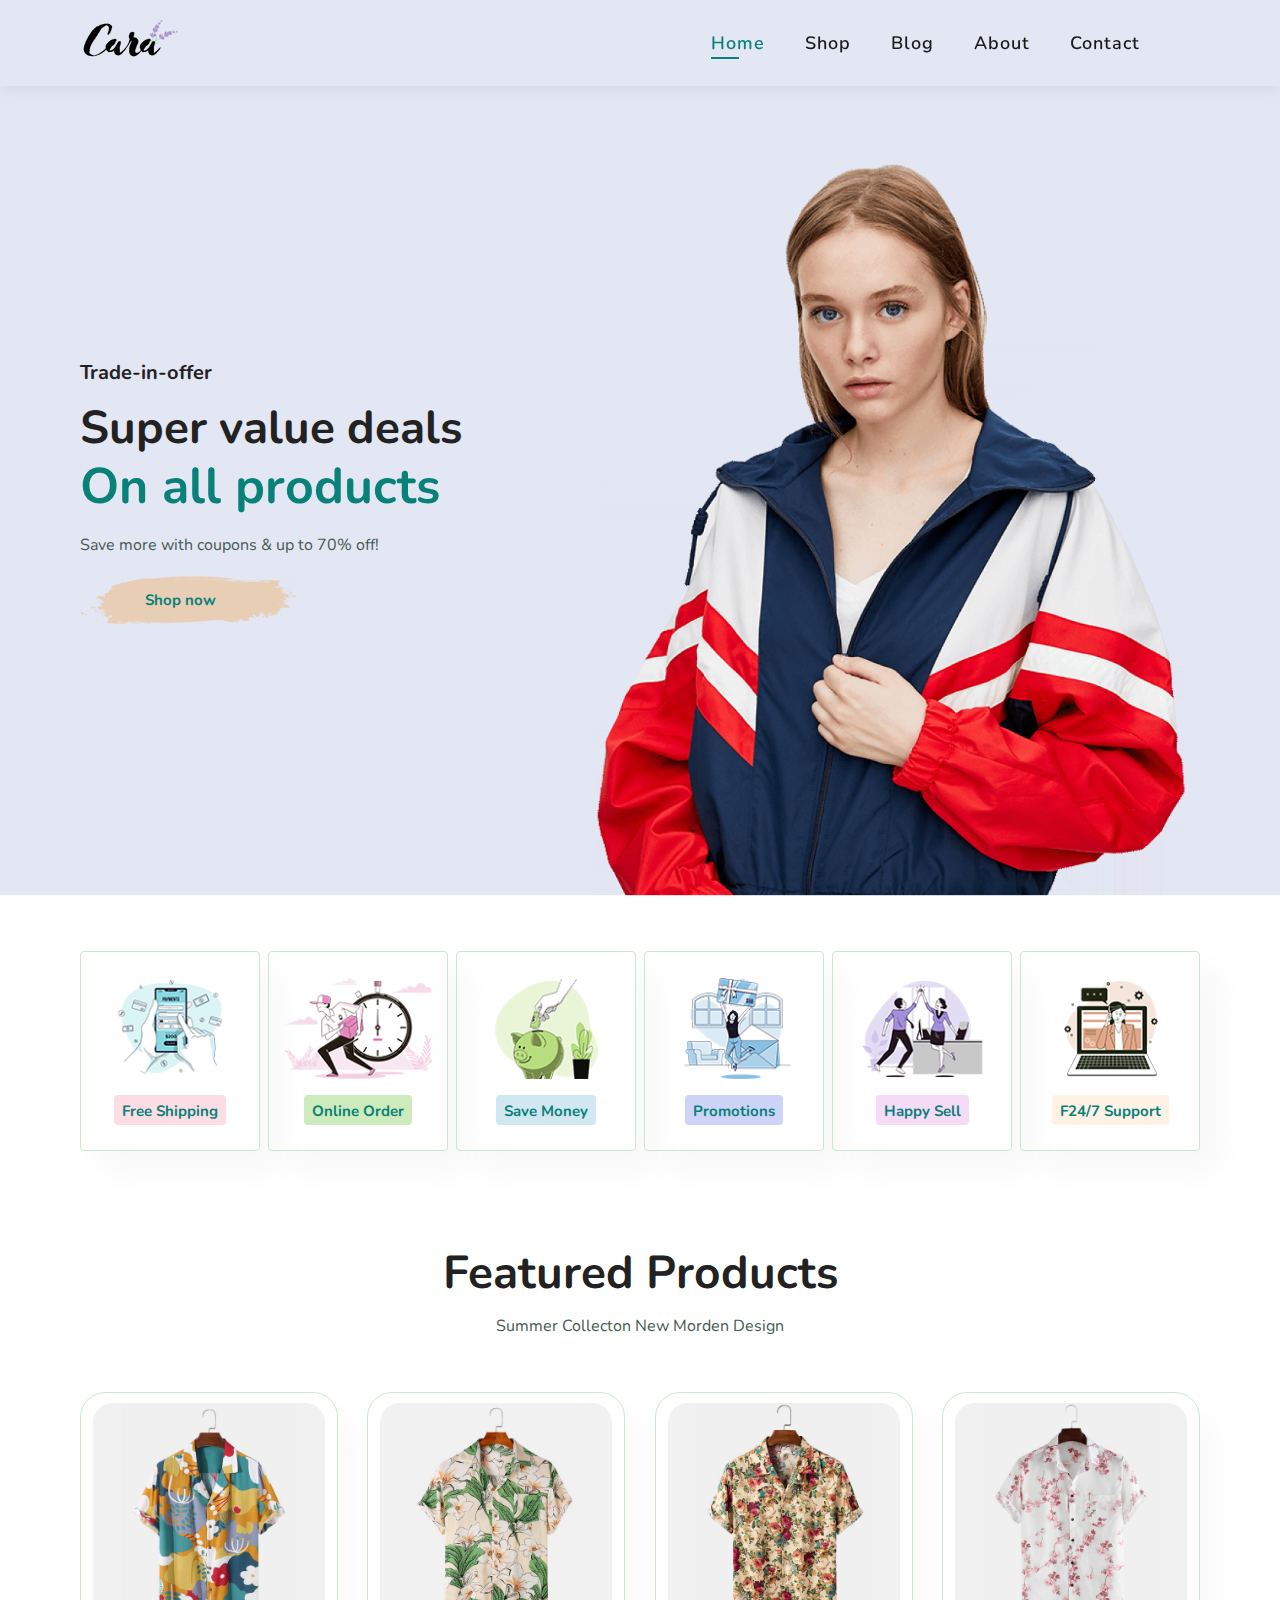
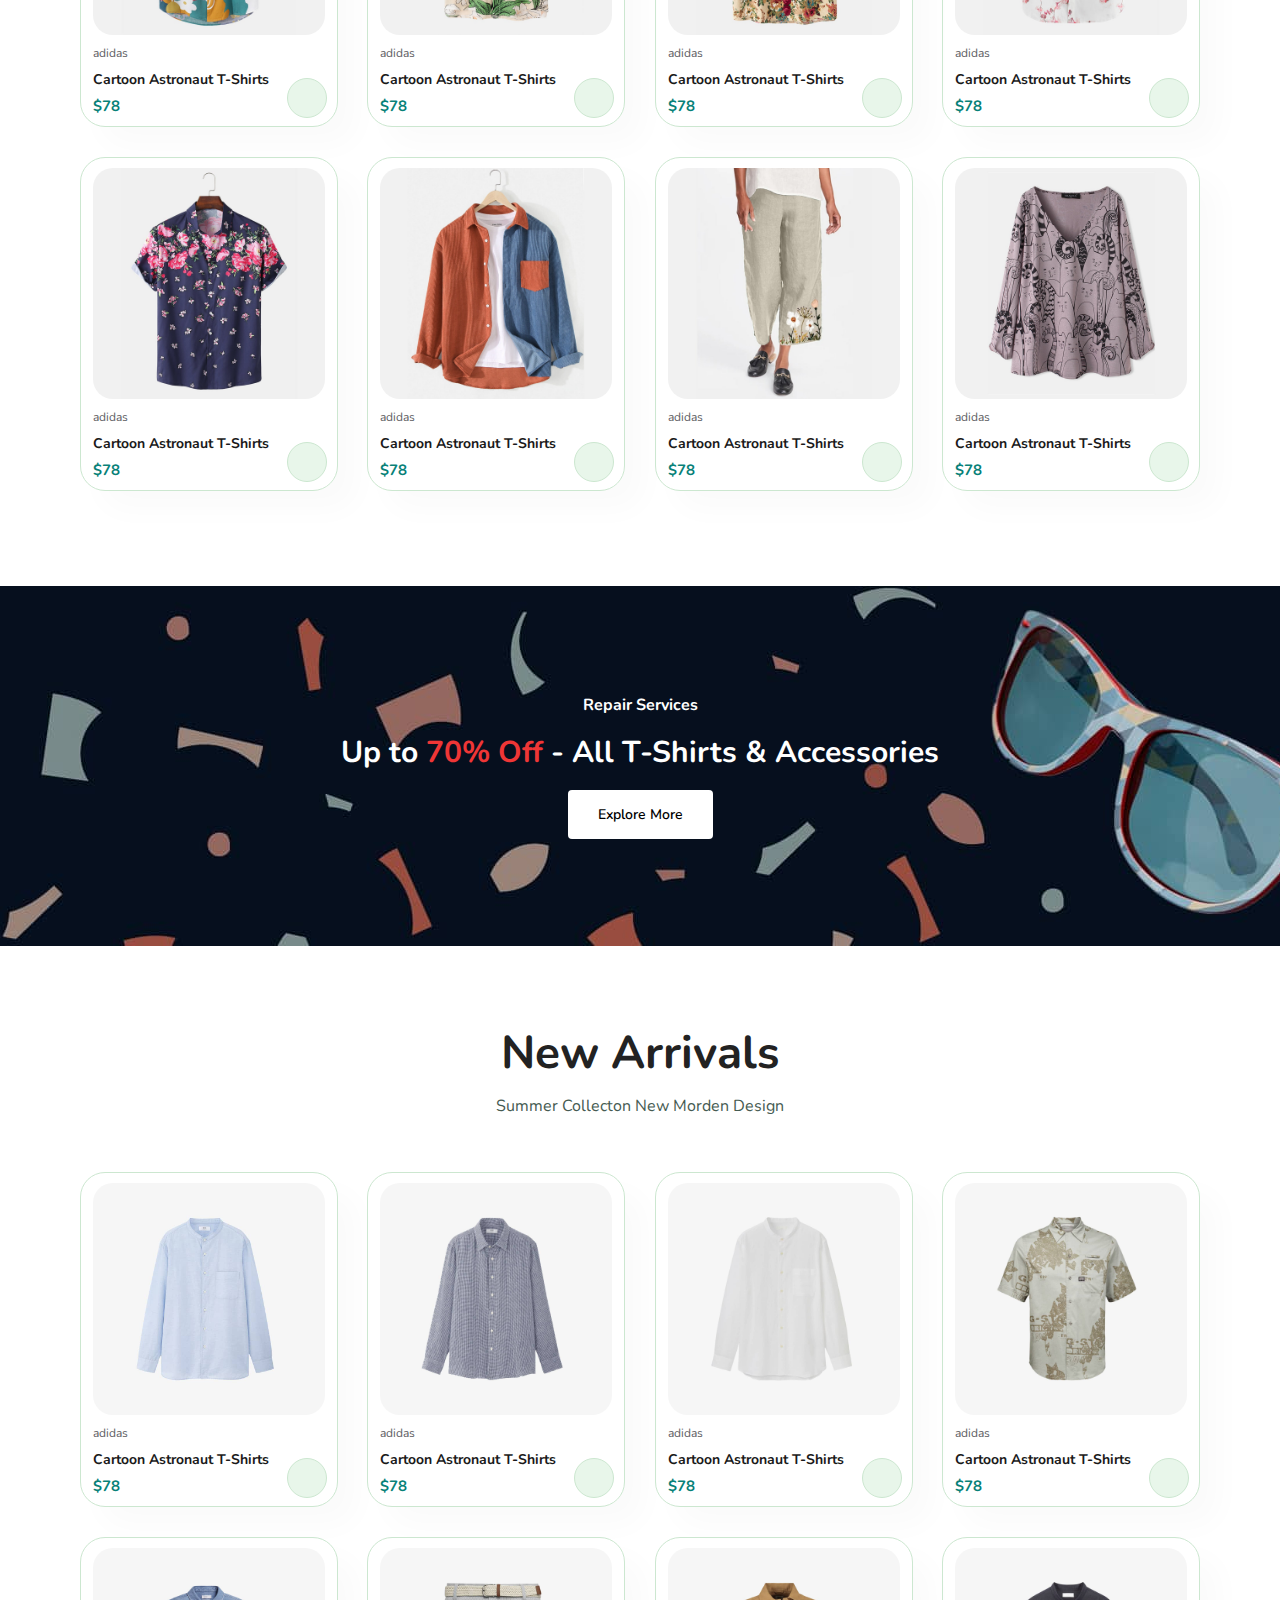
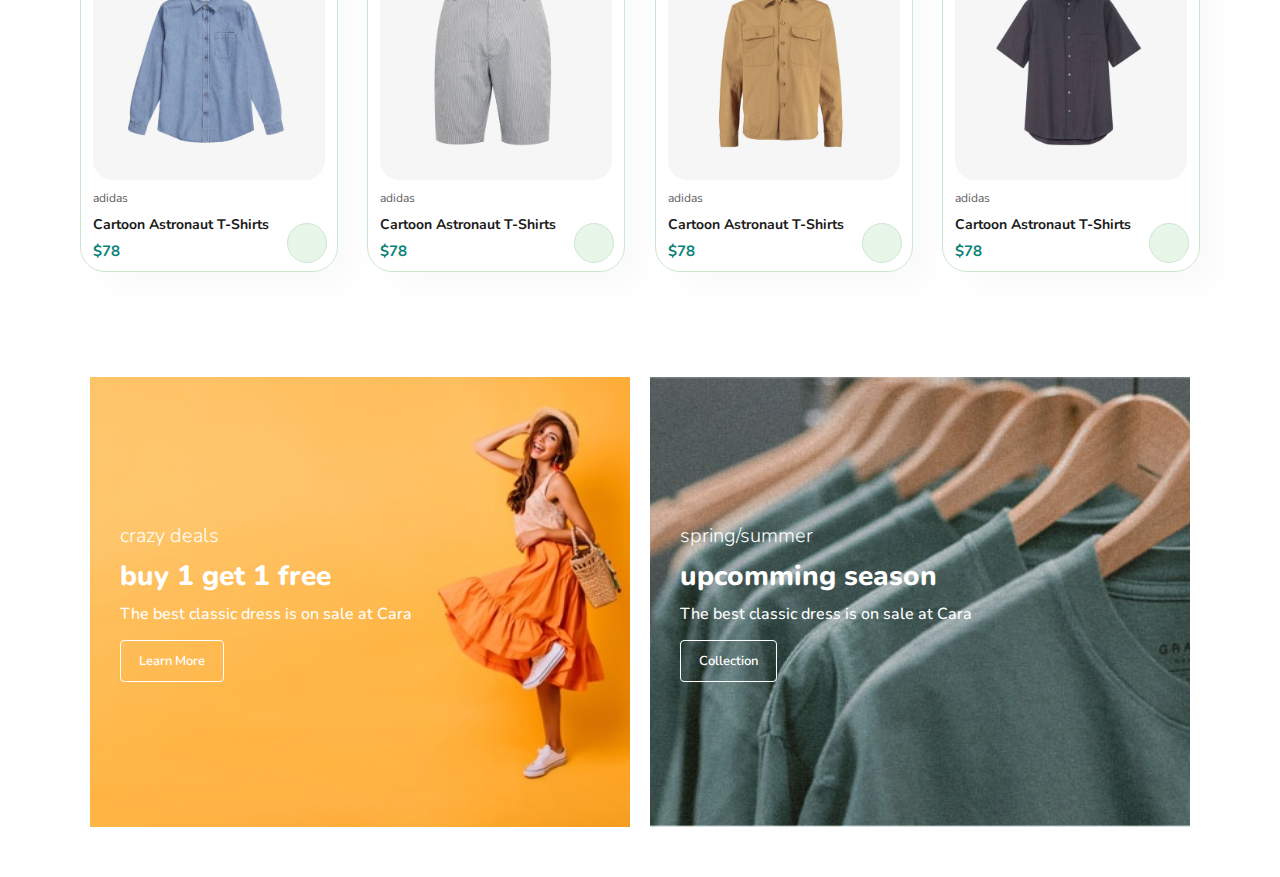
==== index.html @ f4d8f8ab "adding second banner with 2 options" ====
<!DOCTYPE html>
<html lang="en">
  <head>
    <meta charset="UTF-8" />
    <meta name="viewport" content="width=device-width, initial-scale=1.0" />
    <link
      rel="stylesheet"
      href="https://cdnjs.cloudflare.com/ajax/libs/font-awesome/6.4.2/css/all.min.css"
      integrity="sha512-z3gLpd7yknf1YoNbCzqRKc4qyor8gaKU1qmn+CShxbuBusANI9QpRohGBreCFkKxLhei6S9CQXFEbbKuqLg0DA=="
      crossorigin="anonymous"
      referrerpolicy="no-referrer" />
    <link rel="stylesheet" href="style.css" />
    <title>E-Commerce</title>
  </head>
  <body>
    <section id="header">
      <a href="#"><img src="img/logo.png" class="logo" alt="" /></a>

      <div>
        <ul id="navbar">
          <li><a class="active" href="index.html">Home</a></li>
          <li><a href="shop.html">Shop</a></li>
          <li><a href="blog.html">Blog</a></li>
          <li><a href="about.html">About</a></li>
          <li><a href="contact.html">Contact</a></li>
          <li>
            <a href="cart.html"></a><i class="fa-solid fa-basket-shopping"></i>
          </li>
        </ul>
      </div>
    </section>

    <section id="hero">
      <h4>Trade-in-offer</h4>
      <h2>Super value deals</h2>
      <h1>On all products</h1>
      <p>Save more with coupons & up to 70% off!</p>
      <button>Shop now</button>
    </section>

    <section id="feature" class="section-p1">
      <div class="fe-box">
        <img src="img/features/f1.png" alt="" />
        <h6>Free Shipping</h6>
      </div>
      <div class="fe-box">
        <img src="img/features/f2.png" alt="" />
        <h6>Online Order</h6>
      </div>
      <div class="fe-box">
        <img src="img/features/f3.png" alt="" />
        <h6>Save Money</h6>
      </div>
      <div class="fe-box">
        <img src="img/features/f4.png" alt="" />
        <h6>Promotions</h6>
      </div>
      <div class="fe-box">
        <img src="img/features/f5.png" alt="" />
        <h6>Happy Sell</h6>
      </div>
      <div class="fe-box">
        <img src="img/features/f6.png" alt="" />
        <h6>F24/7 Support</h6>
      </div>
    </section>

    <section id="product1" class="section-p1">
      <h2>Featured Products</h2>
      <p>Summer Collecton New Morden Design</p>
      <div class="pro-container">
        <div class="pro">
          <!-- pro stands for products -->
          <img src="img/products/f1.jpg" alt="" />
          <div class="des">
            <span>adidas</span>
            <h5>Cartoon Astronaut T-Shirts</h5>
            <div class="star">
              <i class="fa-solid fa-star"></i>
              <i class="fa-solid fa-star"></i>
              <i class="fa-solid fa-star"></i>
              <i class="fa-solid fa-star"></i>
              <i class="fa-solid fa-star"></i>
            </div>
            <h4>$78</h4>
          </div>
          <a href="#"><i class="fa-solid fa-cart-shopping cart"></i></a>
        </div>

        <div class="pro">
          <!-- pro stands for products -->
          <img src="img/products/f2.jpg" alt="" />
          <div class="des">
            <span>adidas</span>
            <h5>Cartoon Astronaut T-Shirts</h5>
            <div class="star">
              <i class="fa-solid fa-star"></i>
              <i class="fa-solid fa-star"></i>
              <i class="fa-solid fa-star"></i>
              <i class="fa-solid fa-star"></i>
              <i class="fa-solid fa-star"></i>
            </div>
            <h4>$78</h4>
          </div>
          <a href="#"><i class="fa-solid fa-cart-shopping cart"></i></a>
        </div>

        <div class="pro">
          <!-- pro stands for products -->
          <img src="img/products/f3.jpg" alt="" />
          <div class="des">
            <span>adidas</span>
            <h5>Cartoon Astronaut T-Shirts</h5>
            <div class="star">
              <i class="fa-solid fa-star"></i>
              <i class="fa-solid fa-star"></i>
              <i class="fa-solid fa-star"></i>
              <i class="fa-solid fa-star"></i>
              <i class="fa-solid fa-star"></i>
            </div>
            <h4>$78</h4>
          </div>
          <a href="#"><i class="fa-solid fa-cart-shopping cart"></i></a>
        </div>

        <div class="pro">
          <!-- pro stands for products -->
          <img src="img/products/f4.jpg" alt="" />
          <div class="des">
            <span>adidas</span>
            <h5>Cartoon Astronaut T-Shirts</h5>
            <div class="star">
              <i class="fa-solid fa-star"></i>
              <i class="fa-solid fa-star"></i>
              <i class="fa-solid fa-star"></i>
              <i class="fa-solid fa-star"></i>
              <i class="fa-solid fa-star"></i>
            </div>
            <h4>$78</h4>
          </div>
          <a href="#"><i class="fa-solid fa-cart-shopping cart"></i></a>
        </div>

        <div class="pro">
          <!-- pro stands for products -->
          <img src="img/products/f5.jpg" alt="" />
          <div class="des">
            <span>adidas</span>
            <h5>Cartoon Astronaut T-Shirts</h5>
            <div class="star">
              <i class="fa-solid fa-star"></i>
              <i class="fa-solid fa-star"></i>
              <i class="fa-solid fa-star"></i>
              <i class="fa-solid fa-star"></i>
              <i class="fa-solid fa-star"></i>
            </div>
            <h4>$78</h4>
          </div>
          <a href="#"><i class="fa-solid fa-cart-shopping cart"></i></a>
        </div>

        <div class="pro">
          <!-- pro stands for products -->
          <img src="img/products/f6.jpg" alt="" />
          <div class="des">
            <span>adidas</span>
            <h5>Cartoon Astronaut T-Shirts</h5>
            <div class="star">
              <i class="fa-solid fa-star"></i>
              <i class="fa-solid fa-star"></i>
              <i class="fa-solid fa-star"></i>
              <i class="fa-solid fa-star"></i>
              <i class="fa-solid fa-star"></i>
            </div>
            <h4>$78</h4>
          </div>
          <a href="#"><i class="fa-solid fa-cart-shopping cart"></i></a>
        </div>

        <div class="pro">
          <!-- pro stands for products -->
          <img src="img/products/f7.jpg" alt="" />
          <div class="des">
            <span>adidas</span>
            <h5>Cartoon Astronaut T-Shirts</h5>
            <div class="star">
              <i class="fa-solid fa-star"></i>
              <i class="fa-solid fa-star"></i>
              <i class="fa-solid fa-star"></i>
              <i class="fa-solid fa-star"></i>
              <i class="fa-solid fa-star"></i>
            </div>
            <h4>$78</h4>
          </div>
          <a href="#"><i class="fa-solid fa-cart-shopping cart"></i></a>
        </div>

        <div class="pro">
          <!-- pro stands for products -->
          <img src="img/products/f8.jpg" alt="" />
          <div class="des">
            <span>adidas</span>
            <h5>Cartoon Astronaut T-Shirts</h5>
            <div class="star">
              <i class="fa-solid fa-star"></i>
              <i class="fa-solid fa-star"></i>
              <i class="fa-solid fa-star"></i>
              <i class="fa-solid fa-star"></i>
              <i class="fa-solid fa-star"></i>
            </div>
            <h4>$78</h4>
          </div>
          <a href="#"><i class="fa-solid fa-cart-shopping cart"></i></a>
        </div>
      </div>
    </section>

    <section id="banner" class="section-m1">
      <h4>Repair Services</h4>
      <h2>Up to <span>70% Off</span> - All T-Shirts & Accessories</h2>
      <button class="normal">Explore More</button>
    </section>

    <section id="product1" class="section-p1">
      <h2>New Arrivals</h2>
      <p>Summer Collecton New Morden Design</p>
      <div class="pro-container">
        <div class="pro">
          <!-- pro stands for products -->
          <img src="img/products/n1.jpg" alt="" />
          <div class="des">
            <span>adidas</span>
            <h5>Cartoon Astronaut T-Shirts</h5>
            <div class="star">
              <i class="fa-solid fa-star"></i>
              <i class="fa-solid fa-star"></i>
              <i class="fa-solid fa-star"></i>
              <i class="fa-solid fa-star"></i>
              <i class="fa-solid fa-star"></i>
            </div>
            <h4>$78</h4>
          </div>
          <a href="#"><i class="fa-solid fa-cart-shopping cart"></i></a>
        </div>

        <div class="pro">
          <!-- pro stands for products -->
          <img src="img/products/n2.jpg" alt="" />
          <div class="des">
            <span>adidas</span>
            <h5>Cartoon Astronaut T-Shirts</h5>
            <div class="star">
              <i class="fa-solid fa-star"></i>
              <i class="fa-solid fa-star"></i>
              <i class="fa-solid fa-star"></i>
              <i class="fa-solid fa-star"></i>
              <i class="fa-solid fa-star"></i>
            </div>
            <h4>$78</h4>
          </div>
          <a href="#"><i class="fa-solid fa-cart-shopping cart"></i></a>
        </div>

        <div class="pro">
          <!-- pro stands for products -->
          <img src="img/products/n3.jpg" alt="" />
          <div class="des">
            <span>adidas</span>
            <h5>Cartoon Astronaut T-Shirts</h5>
            <div class="star">
              <i class="fa-solid fa-star"></i>
              <i class="fa-solid fa-star"></i>
              <i class="fa-solid fa-star"></i>
              <i class="fa-solid fa-star"></i>
              <i class="fa-solid fa-star"></i>
            </div>
            <h4>$78</h4>
          </div>
          <a href="#"><i class="fa-solid fa-cart-shopping cart"></i></a>
        </div>

        <div class="pro">
          <!-- pro stands for products -->
          <img src="img/products/n4.jpg" alt="" />
          <div class="des">
            <span>adidas</span>
            <h5>Cartoon Astronaut T-Shirts</h5>
            <div class="star">
              <i class="fa-solid fa-star"></i>
              <i class="fa-solid fa-star"></i>
              <i class="fa-solid fa-star"></i>
              <i class="fa-solid fa-star"></i>
              <i class="fa-solid fa-star"></i>
            </div>
            <h4>$78</h4>
          </div>
          <a href="#"><i class="fa-solid fa-cart-shopping cart"></i></a>
        </div>

        <div class="pro">
          <!-- pro stands for products -->
          <img src="img/products/n5.jpg" alt="" />
          <div class="des">
            <span>adidas</span>
            <h5>Cartoon Astronaut T-Shirts</h5>
            <div class="star">
              <i class="fa-solid fa-star"></i>
              <i class="fa-solid fa-star"></i>
              <i class="fa-solid fa-star"></i>
              <i class="fa-solid fa-star"></i>
              <i class="fa-solid fa-star"></i>
            </div>
            <h4>$78</h4>
          </div>
          <a href="#"><i class="fa-solid fa-cart-shopping cart"></i></a>
        </div>

        <div class="pro">
          <!-- pro stands for products -->
          <img src="img/products/n6.jpg" alt="" />
          <div class="des">
            <span>adidas</span>
            <h5>Cartoon Astronaut T-Shirts</h5>
            <div class="star">
              <i class="fa-solid fa-star"></i>
              <i class="fa-solid fa-star"></i>
              <i class="fa-solid fa-star"></i>
              <i class="fa-solid fa-star"></i>
              <i class="fa-solid fa-star"></i>
            </div>
            <h4>$78</h4>
          </div>
          <a href="#"><i class="fa-solid fa-cart-shopping cart"></i></a>
        </div>

        <div class="pro">
          <!-- pro stands for products -->
          <img src="img/products/n7.jpg" alt="" />
          <div class="des">
            <span>adidas</span>
            <h5>Cartoon Astronaut T-Shirts</h5>
            <div class="star">
              <i class="fa-solid fa-star"></i>
              <i class="fa-solid fa-star"></i>
              <i class="fa-solid fa-star"></i>
              <i class="fa-solid fa-star"></i>
              <i class="fa-solid fa-star"></i>
            </div>
            <h4>$78</h4>
          </div>
          <a href="#"><i class="fa-solid fa-cart-shopping cart"></i></a>
        </div>

        <div class="pro">
          <!-- pro stands for products -->
          <img src="img/products/n8.jpg" alt="" />
          <div class="des">
            <span>adidas</span>
            <h5>Cartoon Astronaut T-Shirts</h5>
            <div class="star">
              <i class="fa-solid fa-star"></i>
              <i class="fa-solid fa-star"></i>
              <i class="fa-solid fa-star"></i>
              <i class="fa-solid fa-star"></i>
              <i class="fa-solid fa-star"></i>
            </div>
            <h4>$78</h4>
          </div>
          <a href="#"><i class="fa-solid fa-cart-shopping cart"></i></a>
        </div>
      </div>
    </section>

    <section id="sm-banner" class="section-p1" class="section-p1">
      <div class="banner-box">
        <h4>crazy deals</h4>
        <h2>buy 1 get 1 free</h2>
        <span>The best classic dress is on sale at Cara</span>
        <button class="white">Learn More</button>
      </div>
      <div class="banner-box banner-box2">
        <h4>spring/summer</h4>
        <h2>upcomming season</h2>
        <span>The best classic dress is on sale at Cara</span>
        <button class="white">Collection</button>
      </div>
    </section>

    <script src="script.js"></script>
  </body>
</html>
---- style.css ----
@import url('https://fonts.googleapis.com/css2?family=Nunito:wght@300;400;600;700&display=swap');

* {
  box-sizing: border-box;
  margin: 0;
  padding: 0;
  font-family: 'Nunito', sans-serif;
}

h1 {
  font-size: 50px;
  line-height: 64px;
  color: #222;
}

h2 {
  font-size: 46px;
  line-height: 54px;
  color: #222;
}

h4 {
  font-size: 20px;
  color: #222;
}

h6 {
  font-weight: 700;
  font-size: 12px;
}

p {
  font-size: 16px;
  color: #465b52;
  margin: 15px 0 20px 0;
}

.section-p1 {
  padding: 40px 80px;
}

.section-m1 {
  margin: 40px 0;
}

button.normal {
  font-size: 14px;
  font-weight: 600;
  padding: 15px 30px;
  color: #000;
  background-color: #fff;
  border-radius: 4px;
  cursor: pointer;
  border: none;
  outline: none;
  transition: 0.2s;
}

button.white {
  font-size: 13px;
  font-weight: 600;
  padding: 11px 18px;
  color: #fff;
  background-color: transparent;
  border-radius: 4px;
  cursor: pointer;
  border: 1px solid #fff;
  outline: none;
  transition: 0.2s;
}

body {
  width: 100%;
}

/* HEADER */
#header {
  display: flex;
  align-items: center;
  justify-content: space-between;
  padding: 20px 80px;
  background-color: #e3e6f3;
  box-shadow: 0 5px 15px rgba(0, 0, 0, 0.06);
  z-index: 999;
  position: sticky;
  top: 0;
  left: 0;
}

#navbar {
  display: flex;
  align-items: center;
  justify-content: center;
}

#navbar li {
  list-style: none;
  padding: 0 20px;
  position: relative;
}

#navbar li a {
  text-decoration: none;
  font-size: 18px;
  letter-spacing: 1px;
  font-weight: 600;
  color: #1a1a1a;
  transition: 0.3s ease;
}

#navbar li a:hover,
#navbar li a.active {
  color: #088178;
}

#navbar li a.active::after,
#navbar li a:hover::after {
  content: '';
  width: 30%;
  height: 2px;
  background: #088178;
  position: absolute;
  bottom: -4px;
  left: 20px;
}

/* HOME PAGE */
#hero {
  background-image: url('img/hero4.png');
  height: 90vh;
  width: 100%;
  background-size: cover;
  background-position: top 25% right 0%;
  padding: 0 80px;
  display: flex;
  flex-direction: column;
  align-items: flex-start;
  justify-content: center;
}

#hero h4 {
  padding-bottom: 15px;
}

#hero h1 {
  color: #088178;
}

#hero button {
  background-image: url('img/button.png');
  background-color: transparent;
  color: #088178;
  border: 0;
  padding: 14px 80px 14px 65px;
  background-repeat: no-repeat;
  cursor: pointer;
  font-weight: 700;
  font-size: 15px;
}

#feature {
  display: flex;
  align-items: center;
  justify-content: space-between;
  flex-wrap: wrap;
}

#feature .fe-box {
  width: 180px;
  text-align: center;
  padding: 25px 15px;
  box-shadow: 20px 20px 34px rgba(0, 0, 0, 0.03);
  border: 1px solid #cce7d0;
  border-radius: 4px;
  margin: 15px 0;
}

#feature .fe-box:hover {
  box-shadow: 10px 10px 54px rgba(70, 62, 221, 0.1);
}

#feature .fe-box img {
  width: 100%;
  margin-bottom: 10px;
}

#feature .fe-box h6 {
  display: inline-block;
  padding: 9px 8px 6px 8px;
  line-height: 1;
  border-radius: 4px;
  color: #088178;
  background-color: #fddde4;
  font-size: 15px;
}

#feature .fe-box:nth-child(2) h6 {
  background-color: #cdebbc;
}

#feature .fe-box:nth-child(3) h6 {
  background-color: #d1e8f2;
}

#feature .fe-box:nth-child(4) h6 {
  background-color: #cdd4f8;
}

#feature .fe-box:nth-child(5) h6 {
  background-color: #f6dbf6;
}

#feature .fe-box:nth-child(6) h6 {
  background-color: #fff2e5;
}

#product1 {
  text-align: center;
}

#product1 .pro-container {
  display: flex;
  justify-content: space-between;
  padding-top: 20px;
  flex-wrap: wrap;
}

#product1 .pro {
  width: 23%;
  min-width: 250px;
  padding: 10px 12px;
  border: 1px solid #cce7d0;
  border-radius: 25px;
  cursor: pointer;
  box-shadow: 20px 20px 30px rgba(0, 0, 0, 0.02);
  margin: 15px 0;
  transition: 0.2s ease;
  position: relative;
}

#product1 .pro:hover {
  box-shadow: 20px 20px 30px rgba(0, 0, 0, 0.06);
}

#product1 .pro img {
  width: 100%;
  border-radius: 20px;
}

#product1 .pro .des {
  text-align: start;
  padding: 10px o;
}

#product1 .pro .des span {
  color: #606063;
  font-size: 12px;
}

#product1 .pro .des h5 {
  padding-top: 7px;
  color: #1a1a1a;
  font-size: 14px;
}

#product1 .pro .des i {
  font-size: 12px;
  color: rgb(243, 181, 25);
}

#product1 .pro .des h4 {
  padding-top: 7px;
  font-size: 15px;
  font-weight: 700;
  color: #088178;
}

#product1 .pro .cart {
  width: 40px;
  height: 40px;
  line-height: 40px;
  border-radius: 50px;
  background-color: #e8f6ea;
  color: #088178;
  border: 1px solid #cce7d0;
  position: absolute;
  bottom: 8px;
  right: 10px;
}

/* BANNER */

#banner {
  display: flex;
  flex-direction: column;
  justify-content: center;
  align-items: center;
  text-align: center;
  background-image: url('img/banner/b2.jpg');
  width: 100%;
  height: 40vh;
  background-size: cover;
  background-position: center;
}

#banner h4 {
  color: #fff;
  font-size: 16px;
}

#banner h2 {
  color: #fff;
  font-size: 30px;
  padding: 10px 0;
}

#banner h2 span {
  color: #ef3636;
}

#banner button:hover {
  background-color: #088178;
  color: #fff;
}

/* BANNERS 2 */

#sm-banner {
  display: flex;
  justify-content: space-between;
  flex-wrap: wrap;
}

#sm-banner .banner-box {
  display: flex;
  flex-direction: column;
  justify-content: center;
  align-items: flex-start;
  background-image: url('img/banner/b17.jpg');
  min-width: 540px;
  height: 50vh;
  background-size: cover;
  background-position: center;
  padding: 30px;
  margin: 10px;
}

#sm-banner .banner-box2 {
  background-image: url('img/banner/b10.jpg');
}

#sm-banner h4 {
  color: #fff;
  font-size: 20px;
  font-weight: 300;
}

#sm-banner h2 {
  color: #fff;
  font-size: 28px;
  font-weight: 800;
}

#sm-banner span {
  color: #fff;
  font-size: 16px;
  font-weight: 500;
  padding-bottom: 15px;
}

#sm-banner .banner-box:hover button {
  background: #088178;
  border: 1px solid #088178;

}
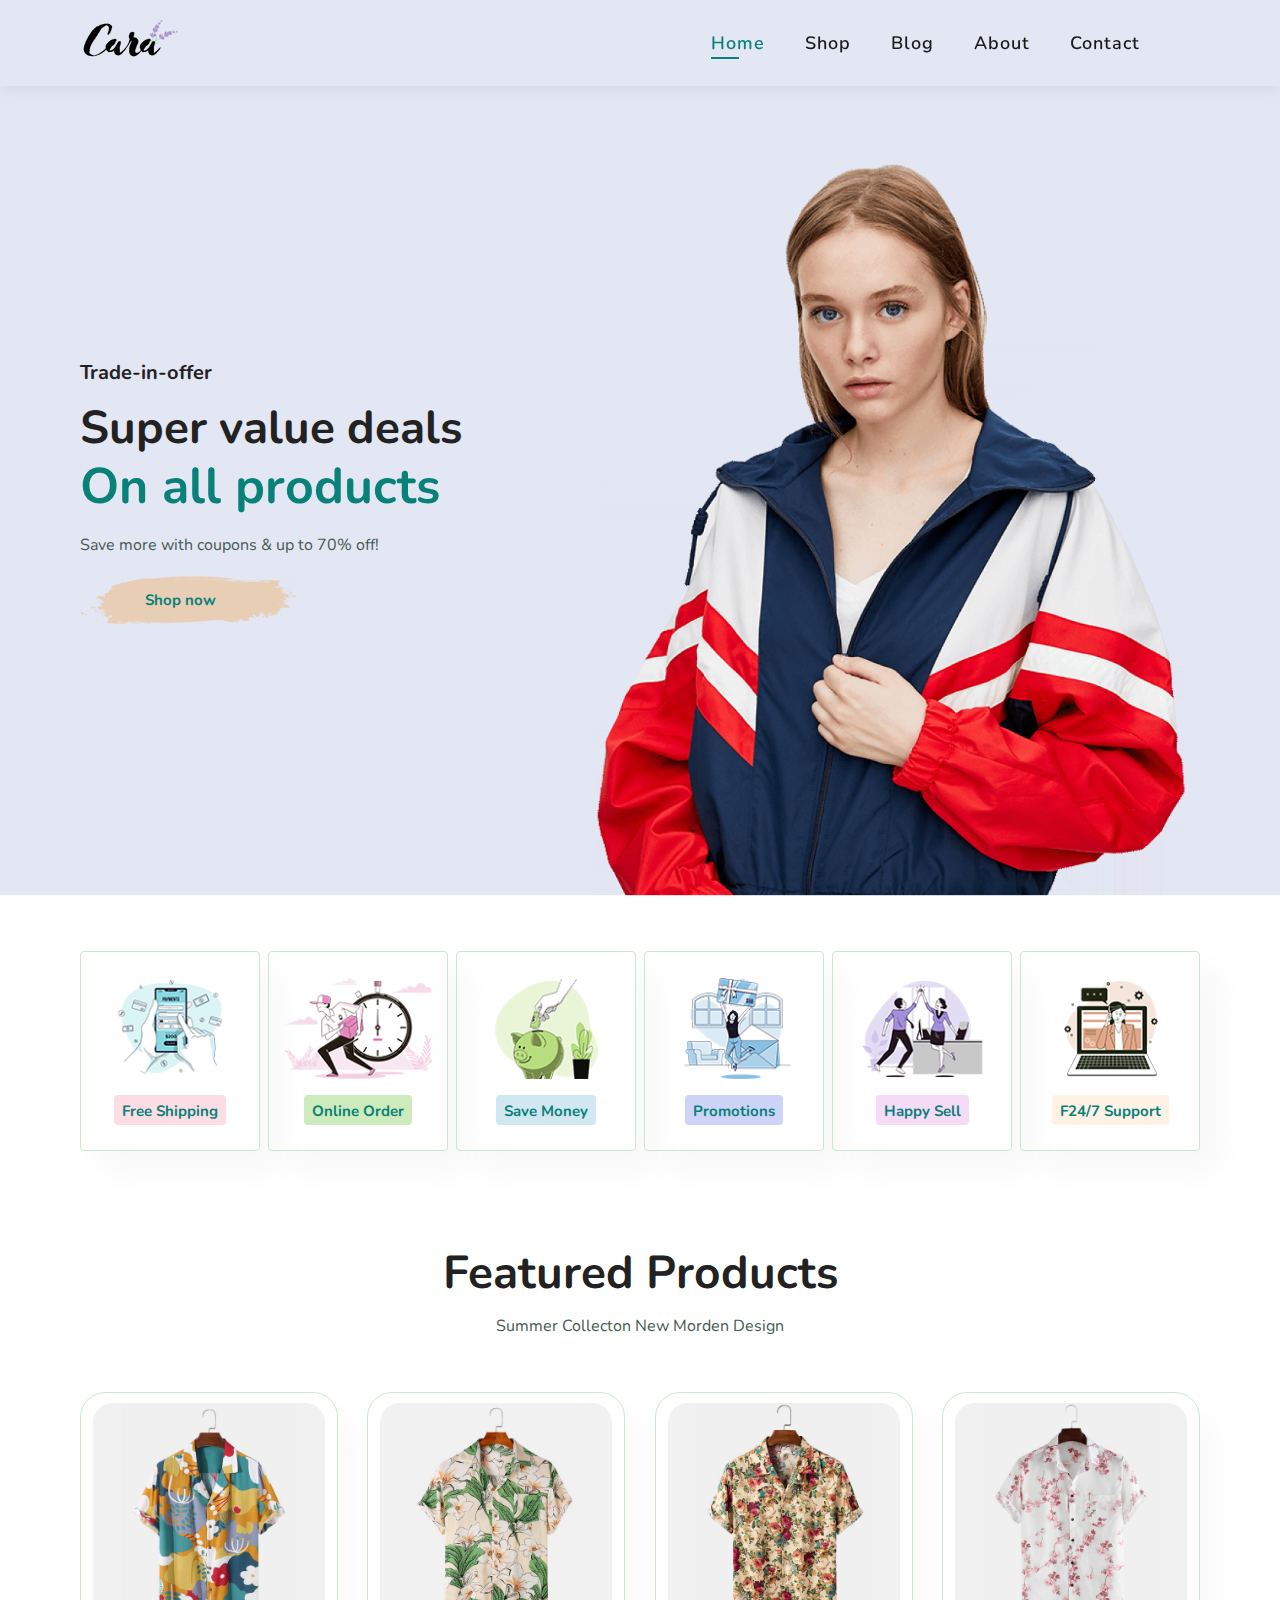
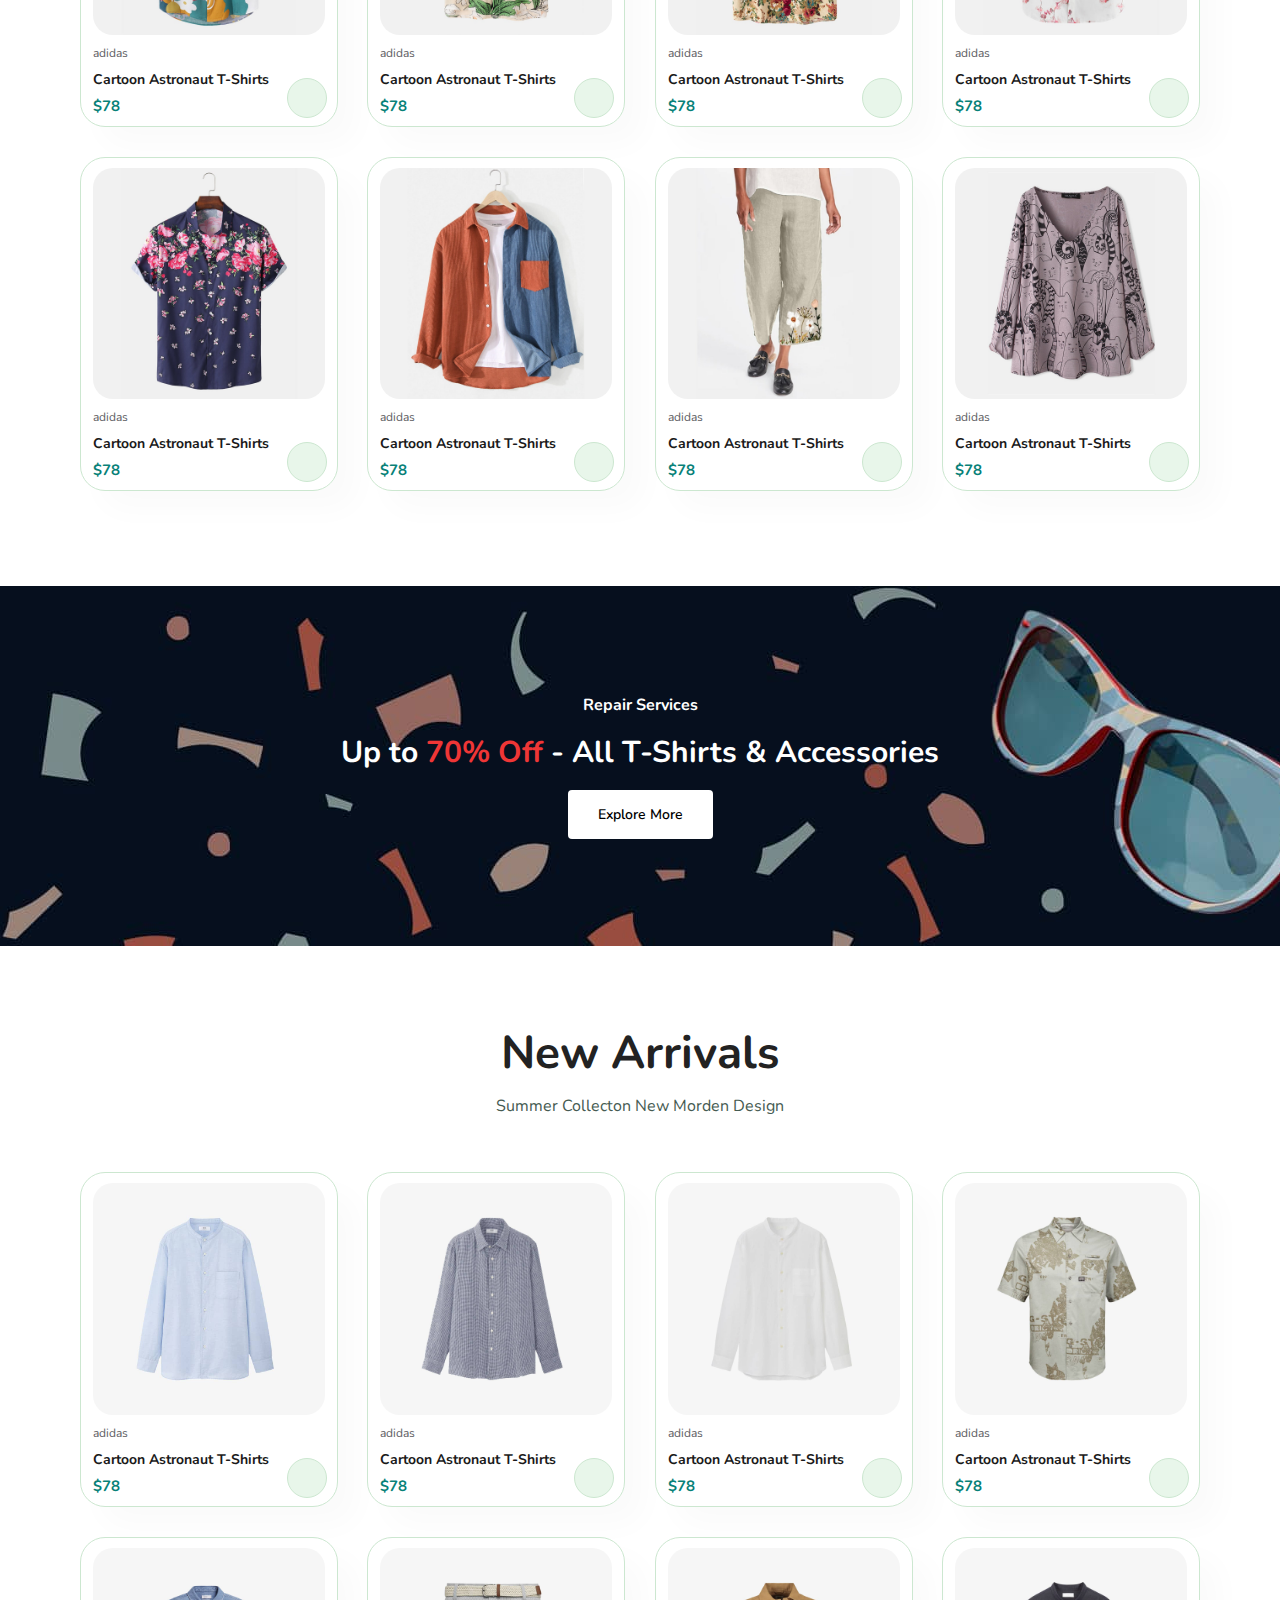
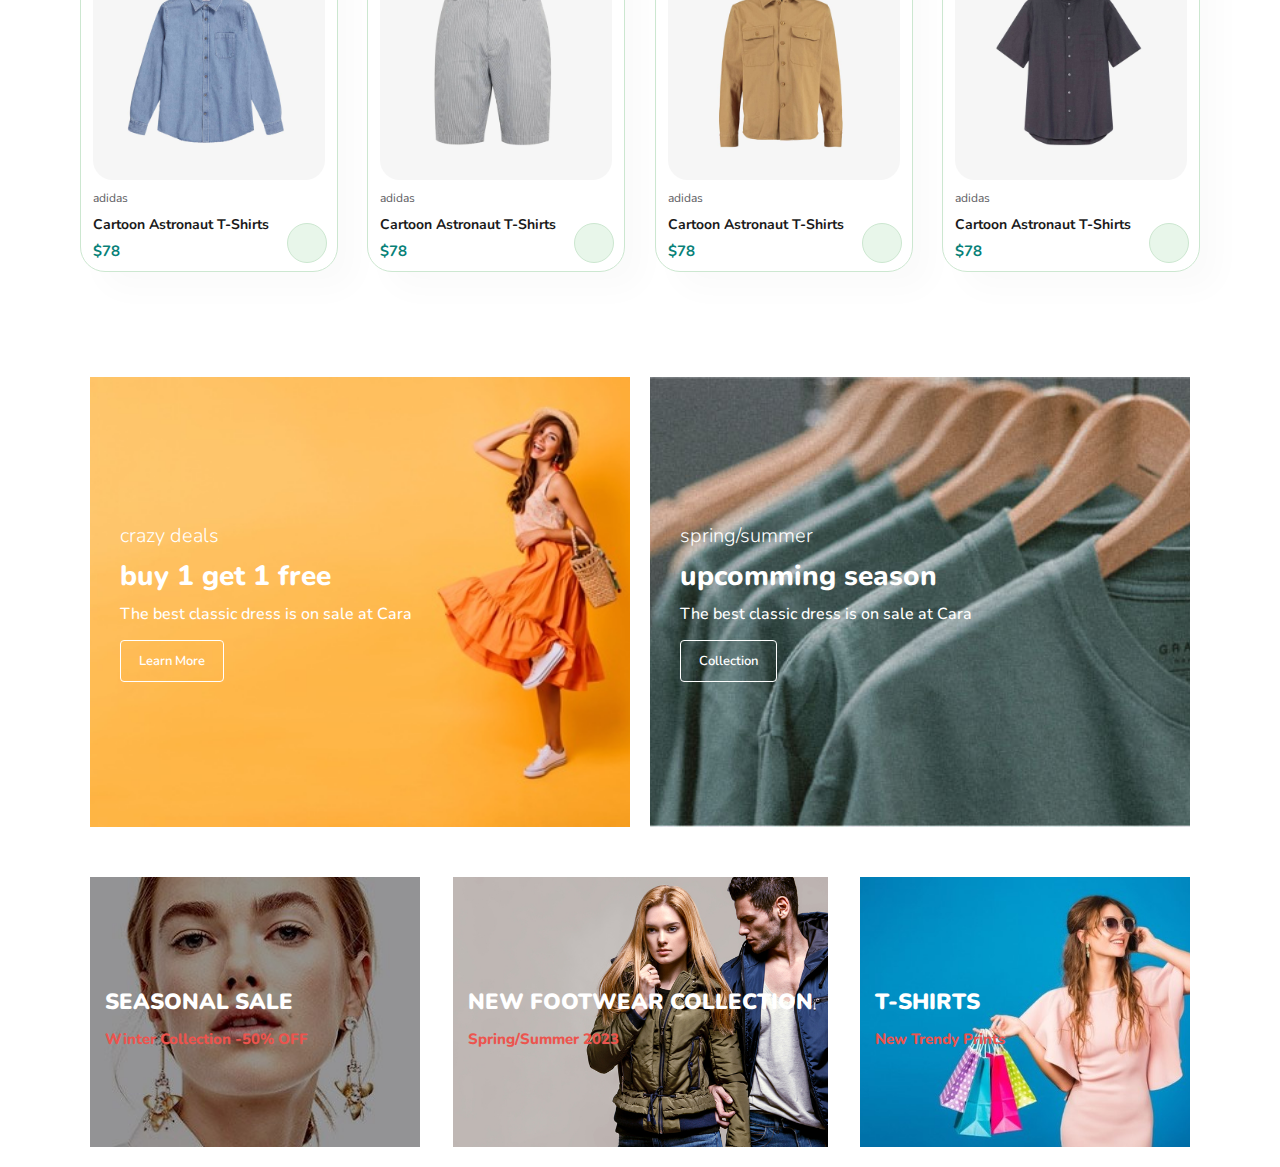
==== commit aa8711e6: "third baner area done" ====
--- a/index.html
+++ b/index.html
@@ -386,6 +386,23 @@
       </div>
     </section>
 
+    <section id="banner3">
+      <div class="banner-box">
+        <h2>SEASONAL SALE</h2>
+        <h3>Winter Collection -50% OFF</h3>
+      </div>
+
+      <div class="banner-box banner-box2">
+        <h2>NEW FOOTWEAR COLLECTION</h2>
+        <h3>Spring/Summer 2023</h3>
+      </div>
+
+      <div class="banner-box banner-box3">
+        <h2>T-SHIRTS</h2>
+        <h3>New Trendy Prints</h3>
+      </div>
+    </section>
+
     <script src="script.js"></script>
   </body>
 </html>
--- a/style.css
+++ b/style.css
@@ -371,5 +371,46 @@
 #sm-banner .banner-box:hover button {
   background: #088178;
   border: 1px solid #088178;
-
-}
+}
+
+#banner3 {
+  display: flex;
+  justify-content: space-between;
+  flex-wrap: wrap;
+  padding: 0 90px;
+}
+
+#banner3 .banner-box {
+  display: flex;
+  flex-direction: column;
+  justify-content: center;
+  align-items: flex-start;
+  background-image: url('img/banner/b7.jpg');
+  min-width: 30%;
+  height: 30vh;
+  background-size: cover;
+  background-position: center;
+  padding: 15px;
+  margin-bottom: 20px;
+}
+
+#banner3 .banner-box2 {
+  background-image: url('img/banner/b4.jpg');
+}
+
+#banner3 .banner-box3 {
+  background-image: url('img/banner/b18.jpg');
+}
+
+
+#banner3 h2 {
+  color: #fff;
+  font-weight: 900;
+  font-size: 22px;
+}
+
+#banner3 h3 {
+  color: #ec544e;
+  font-weight: 800;
+  font-size: 15px;
+}
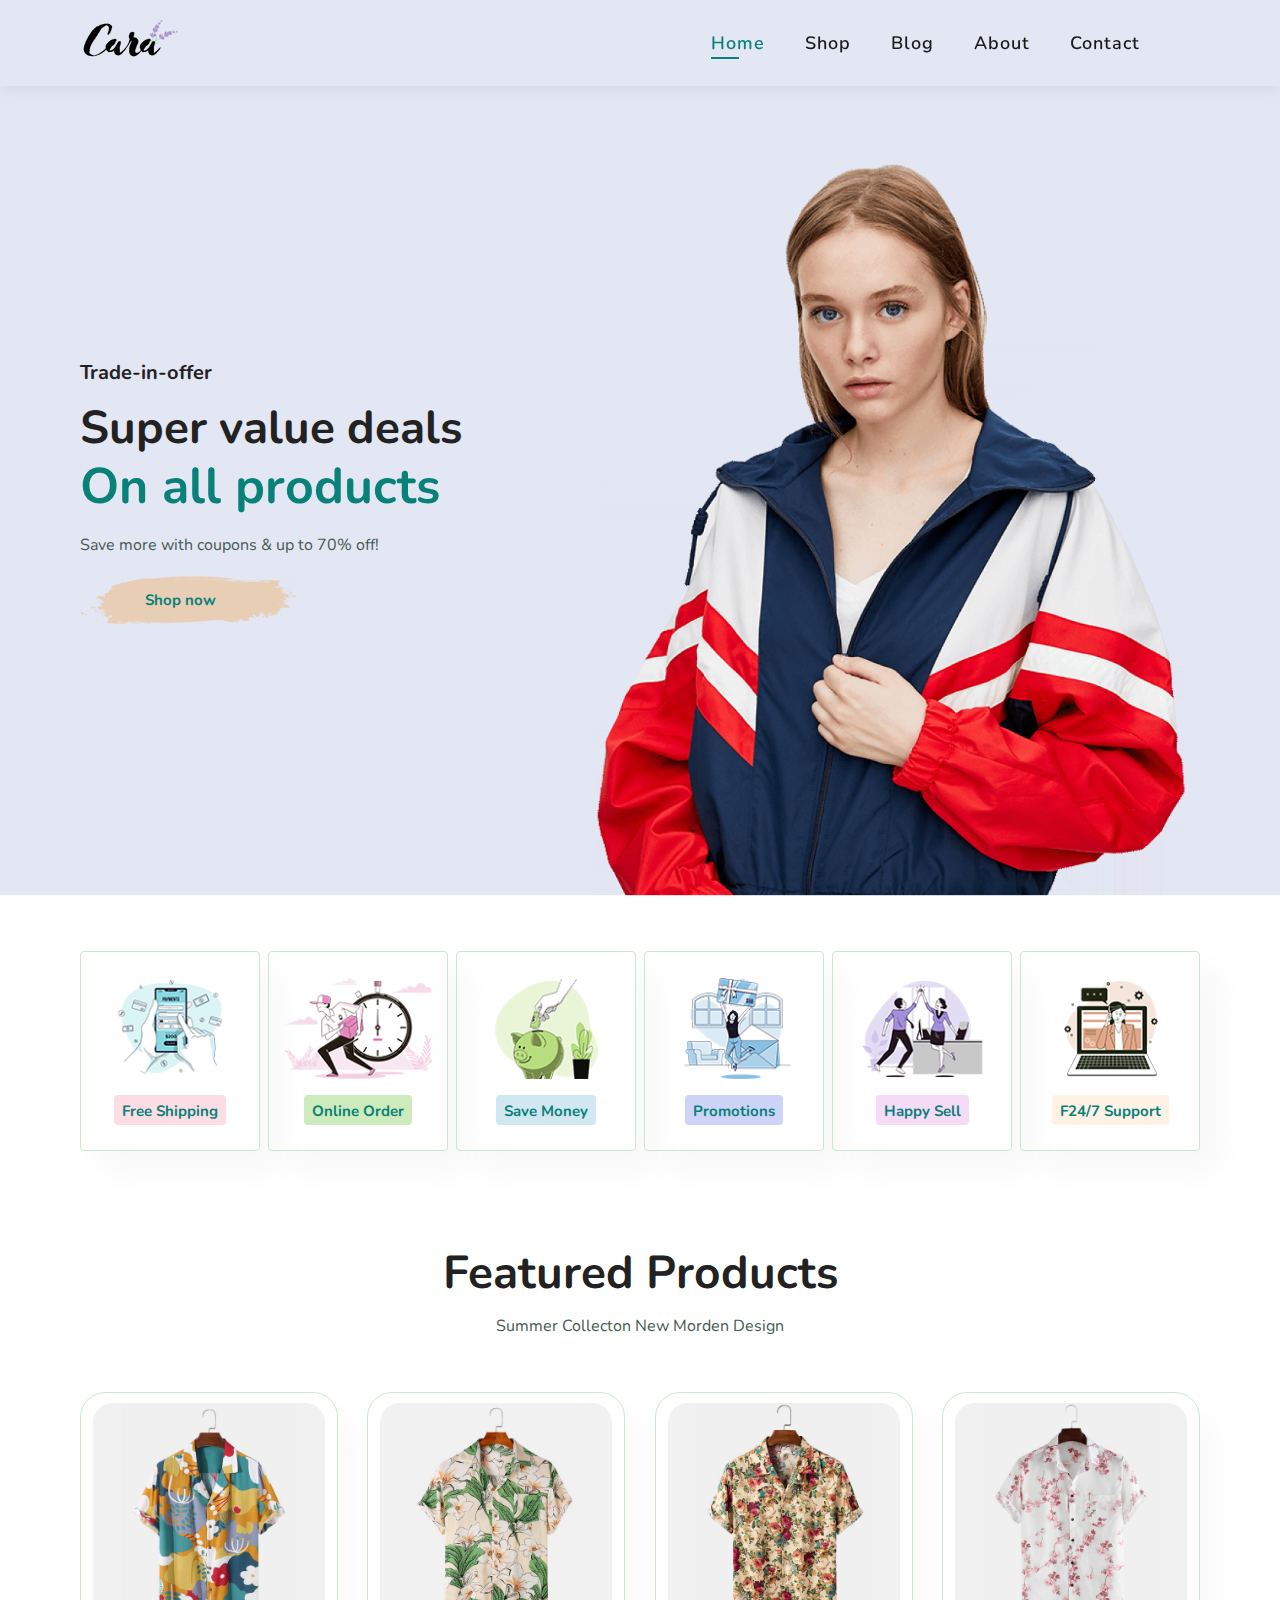
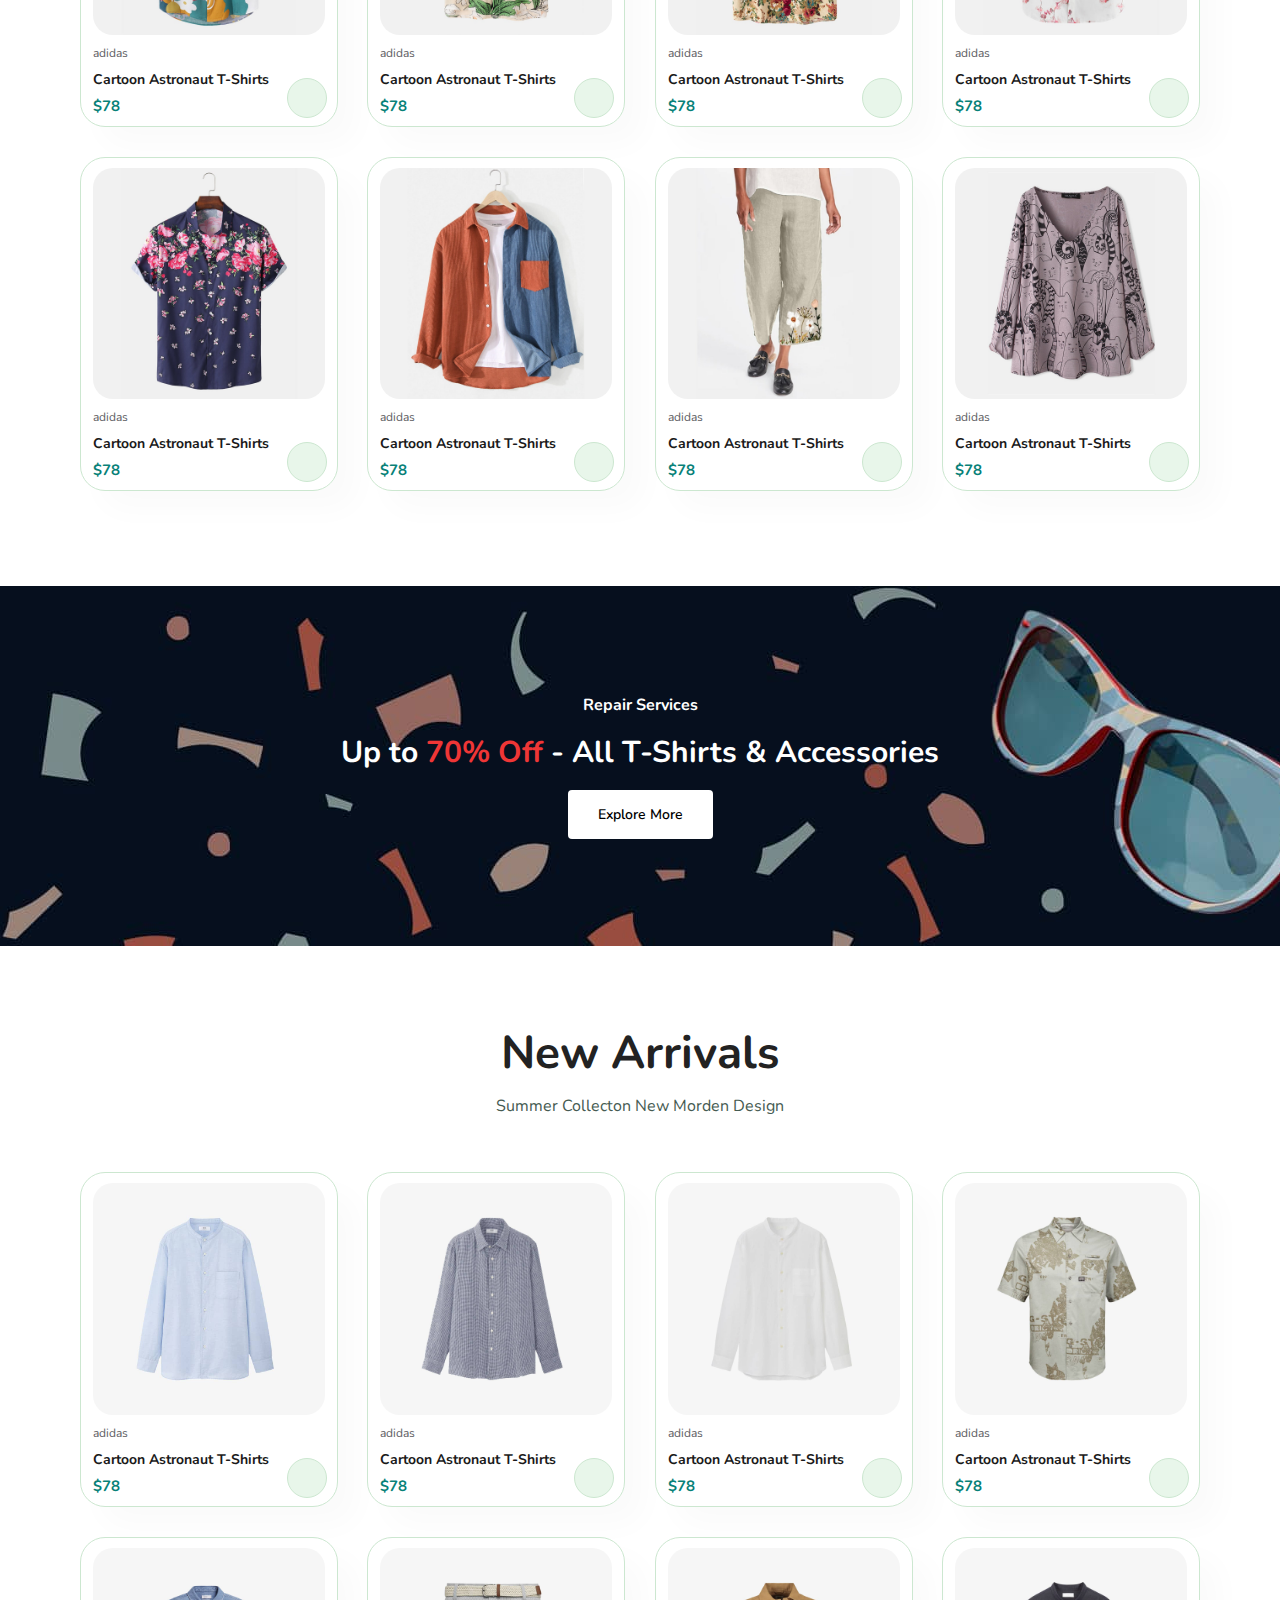
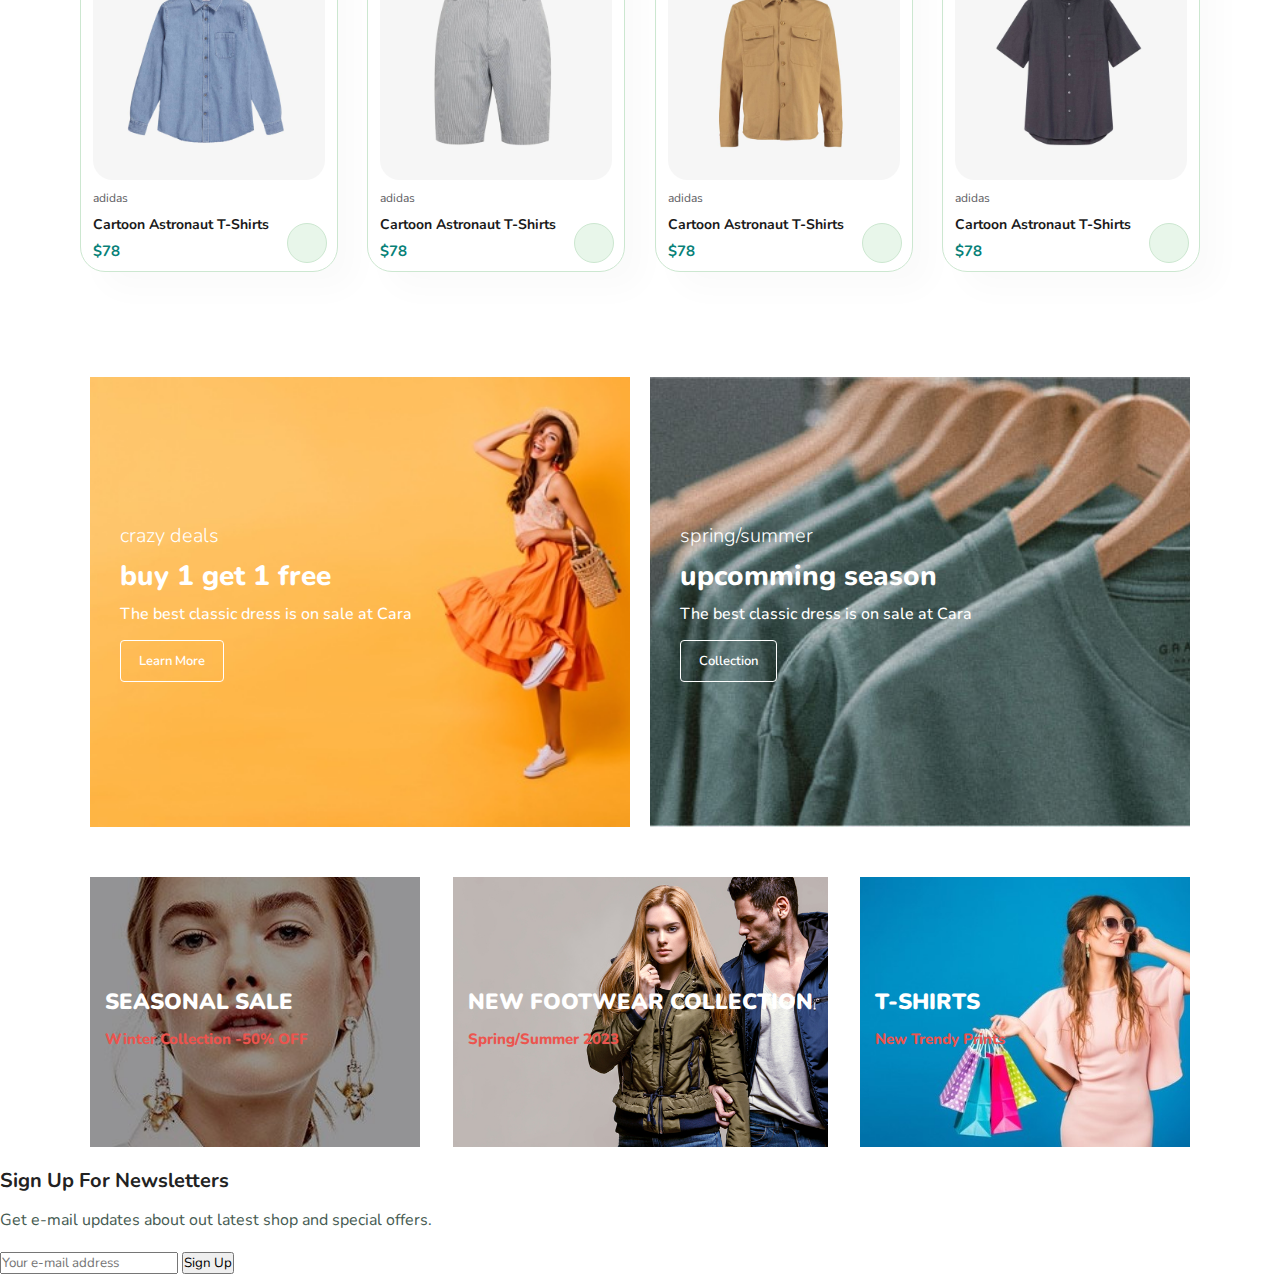
==== commit 5adcafa5: "newsletter created on html" ====
--- a/index.html
+++ b/index.html
@@ -403,6 +403,17 @@
       </div>
     </section>
 
+    <section id="newsletter">
+      <div class="newstext">
+        <h4>Sign Up For Newsletters</h4>
+        <p>Get e-mail updates about out latest shop and <span>special offers.</span></p>
+      </div>
+      <div class="form">
+        <input type="text" placeholder="Your e-mail address" name="" id="">
+        <button>Sign Up</button>
+      </div>
+    </section>
+
     <script src="script.js"></script>
   </body>
 </html>
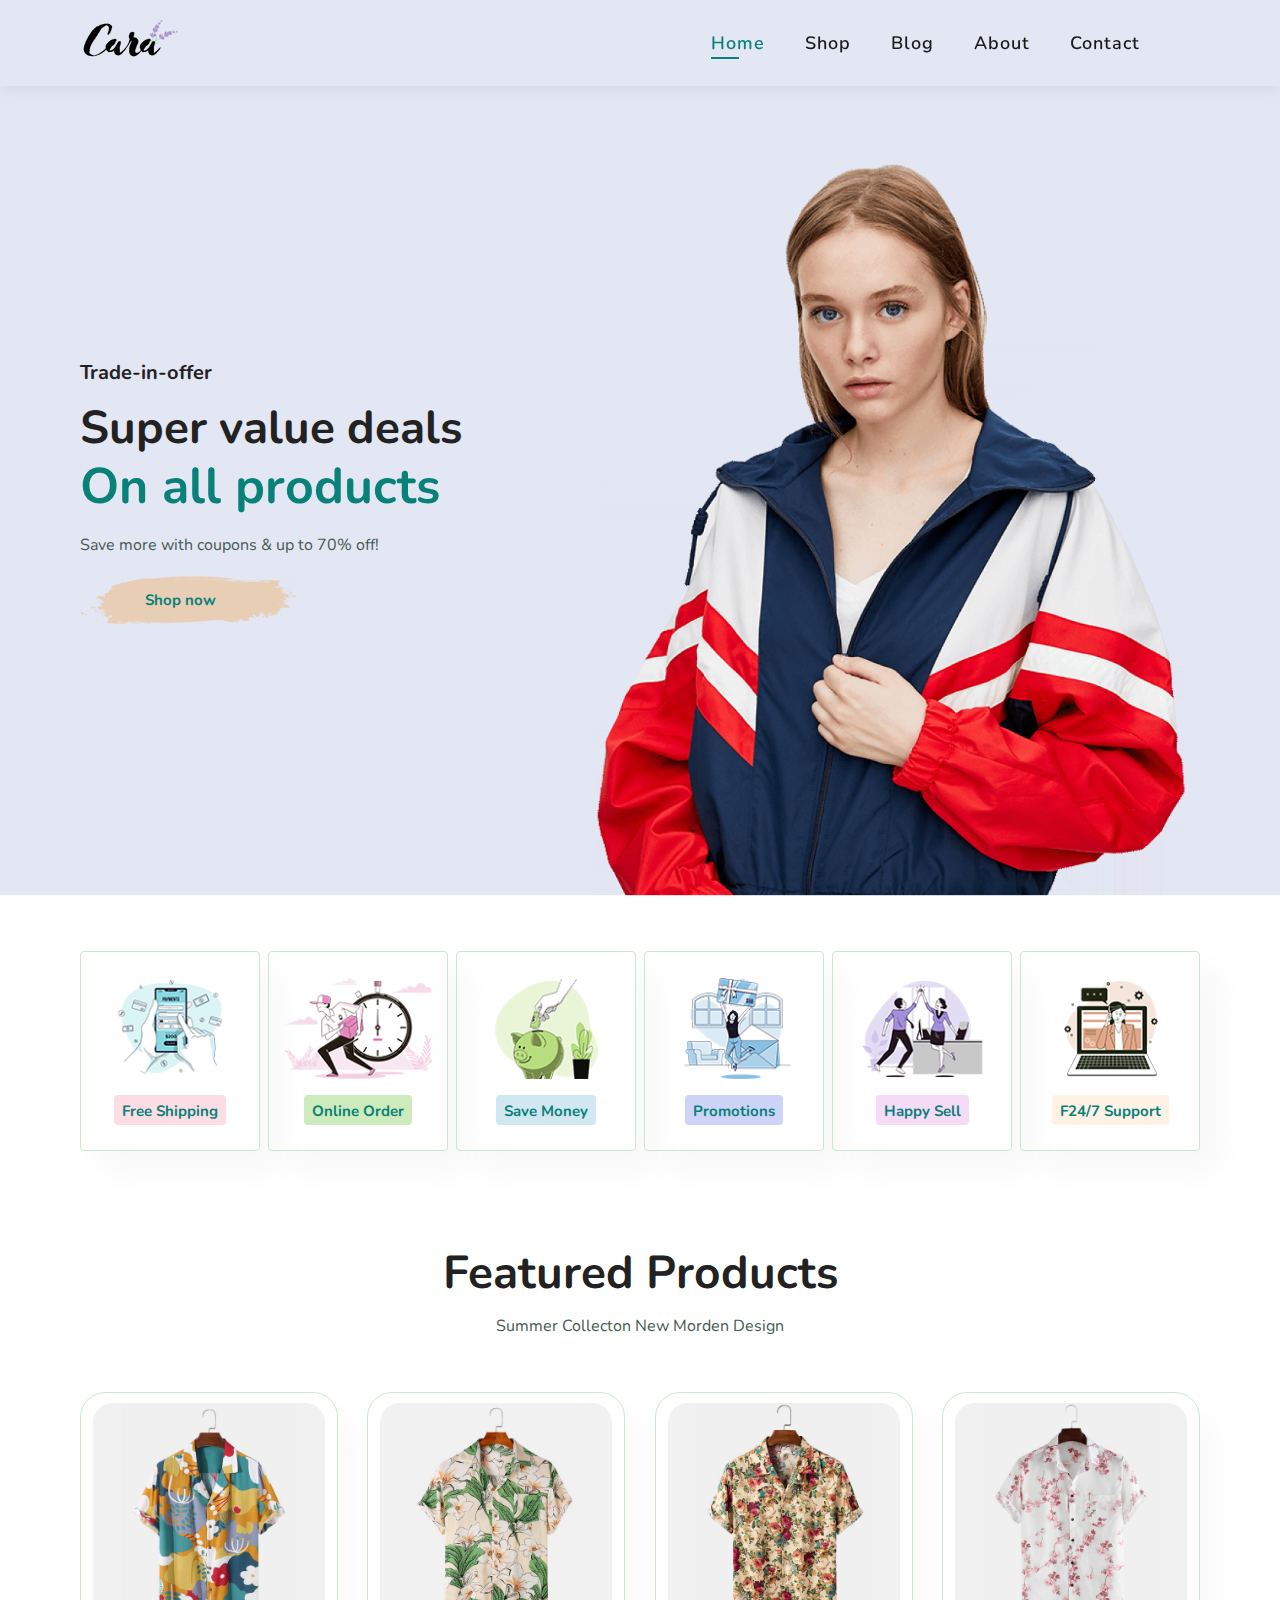
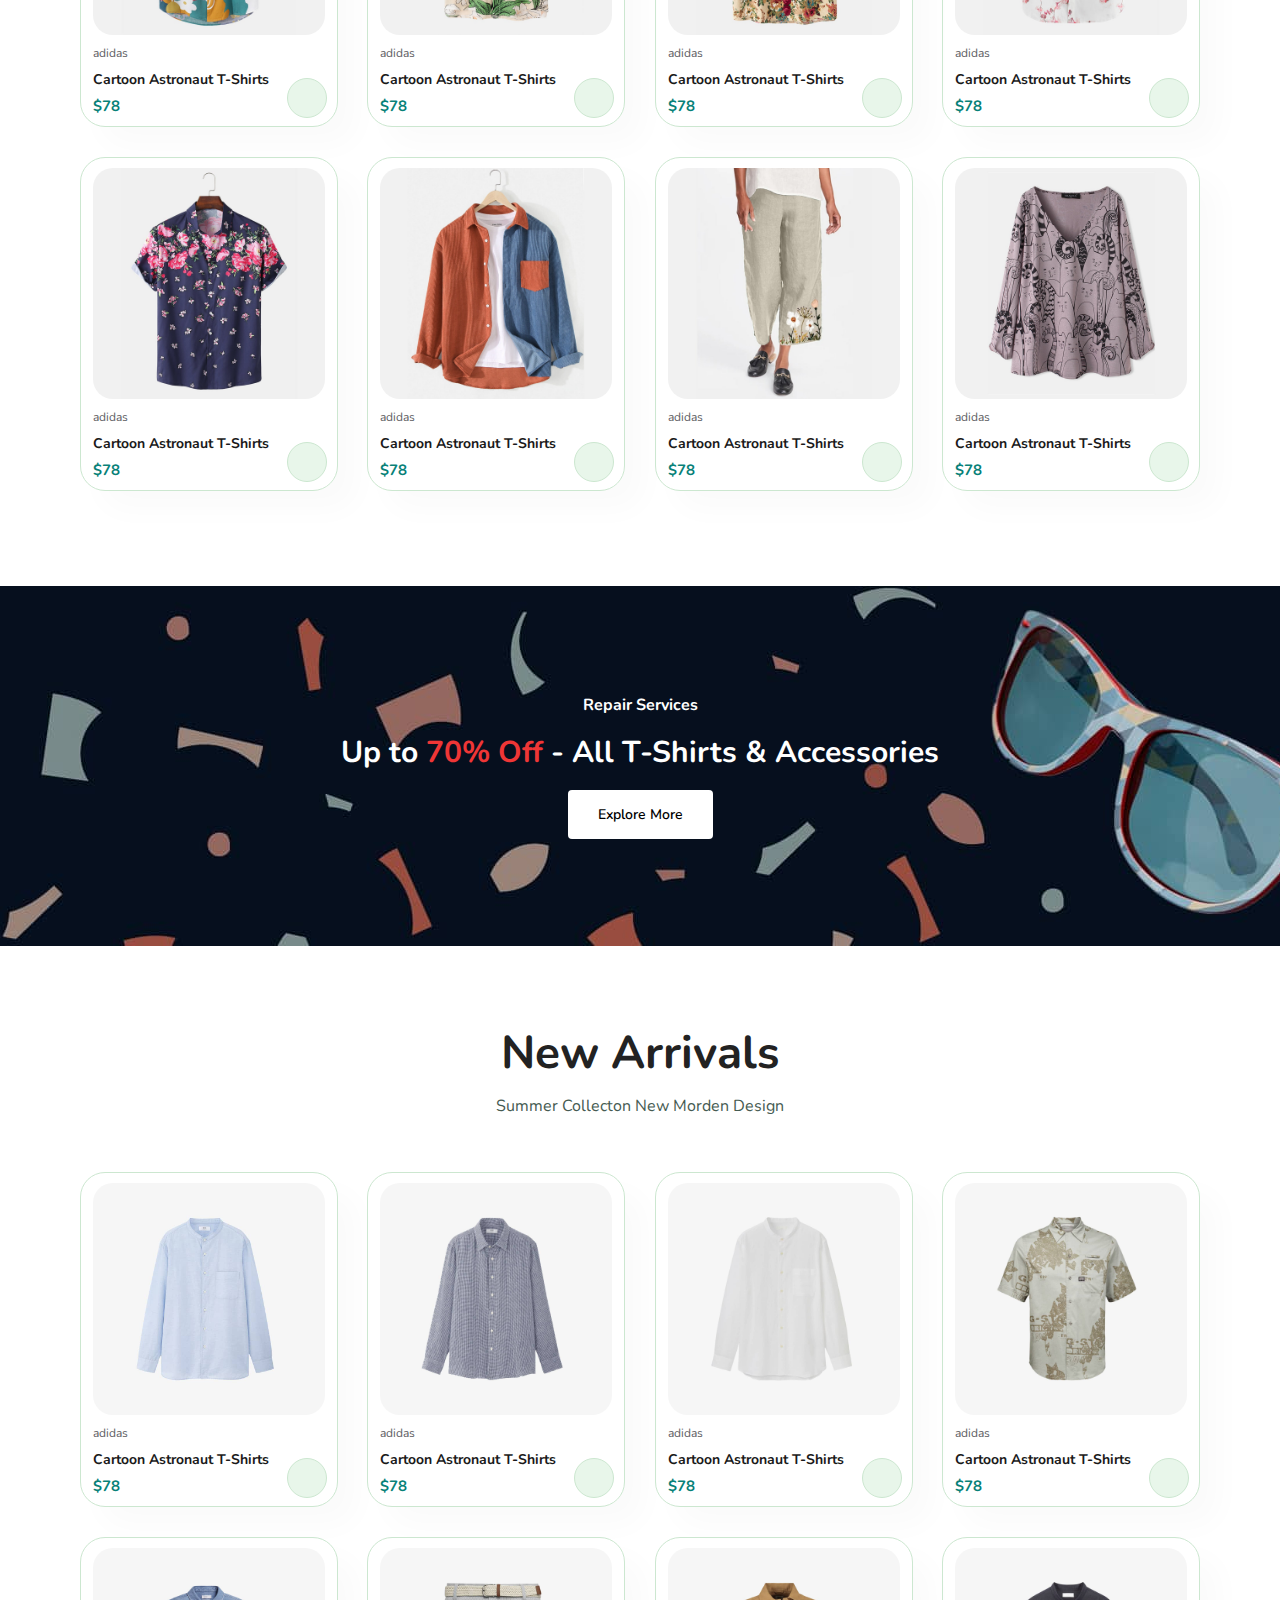
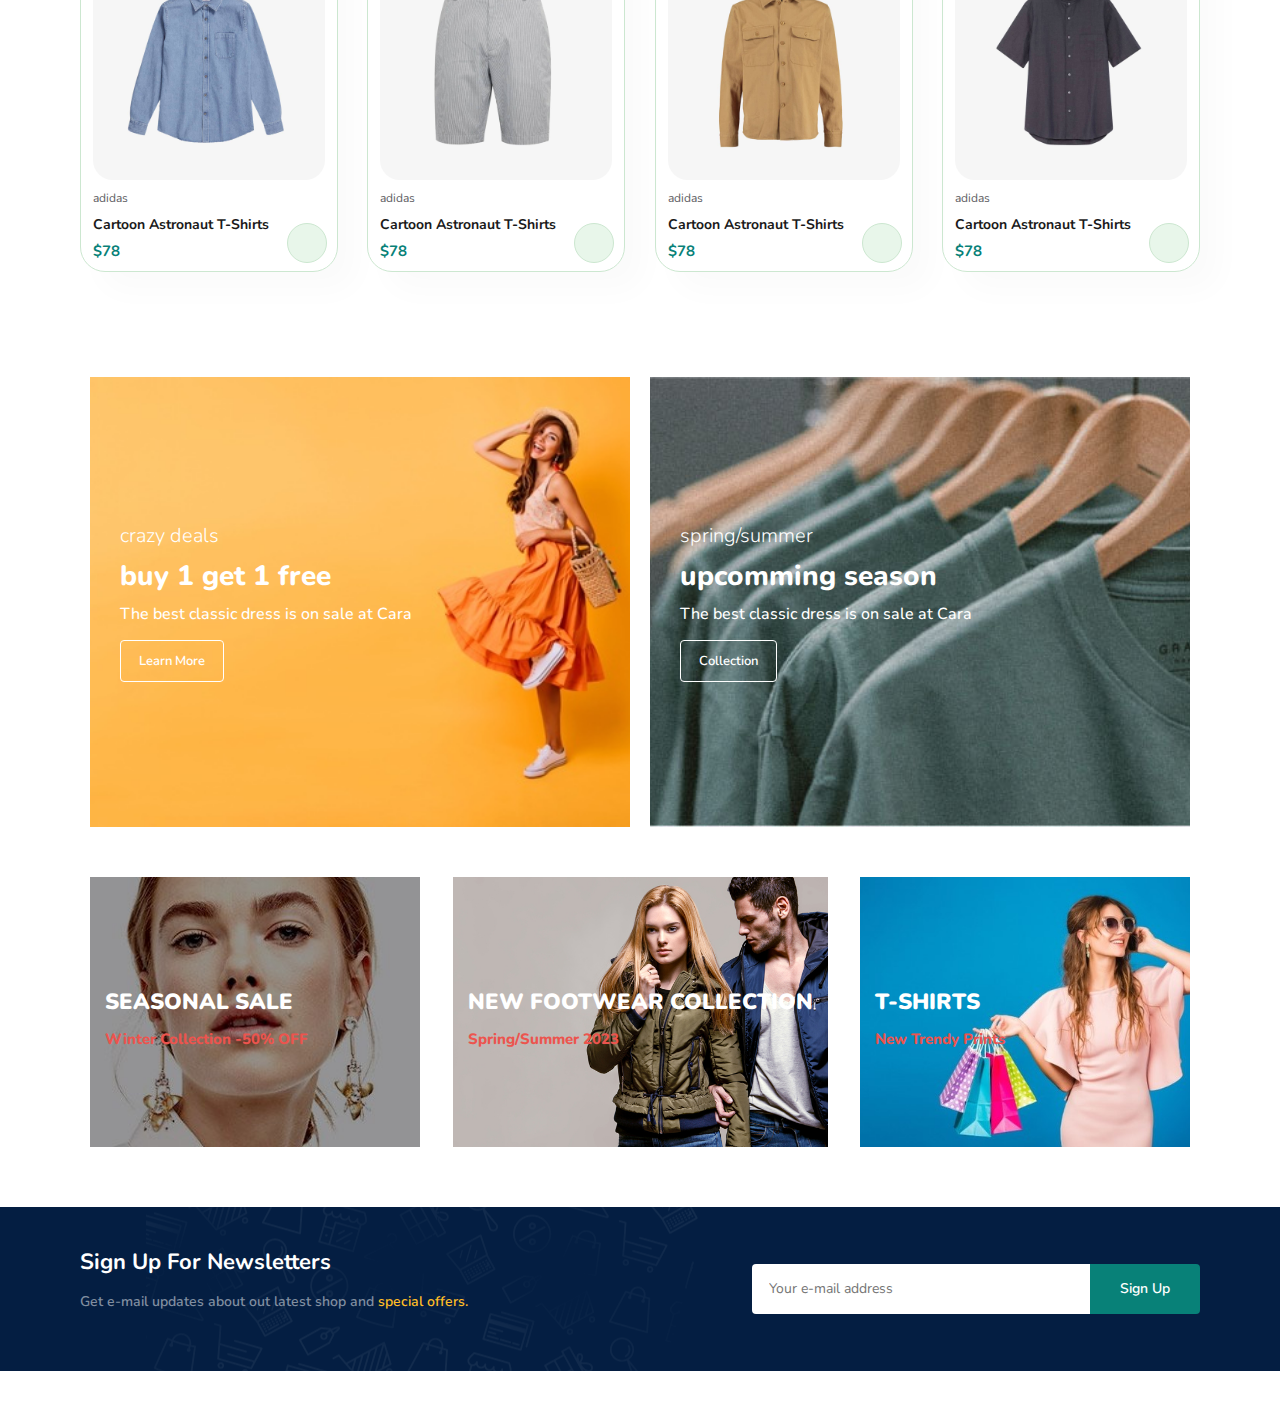
==== commit 918fa544: "newsletter done" ====
--- a/index.html
+++ b/index.html
@@ -403,14 +403,17 @@
       </div>
     </section>
 
-    <section id="newsletter">
+    <section id="newsletter" class="section-p1 section-m1">
       <div class="newstext">
         <h4>Sign Up For Newsletters</h4>
-        <p>Get e-mail updates about out latest shop and <span>special offers.</span></p>
+        <p>
+          Get e-mail updates about out latest shop and
+          <span>special offers.</span>
+        </p>
       </div>
       <div class="form">
-        <input type="text" placeholder="Your e-mail address" name="" id="">
-        <button>Sign Up</button>
+        <input type="text" placeholder="Your e-mail address" name="" id="" />
+        <button class="normal">Sign Up</button>
       </div>
     </section>
 
--- a/style.css
+++ b/style.css
@@ -376,6 +376,7 @@
 #banner3 {
   display: flex;
   justify-content: space-between;
+  /* align-items: center; */
   flex-wrap: wrap;
   padding: 0 90px;
 }
@@ -402,7 +403,6 @@
   background-image: url('img/banner/b18.jpg');
 }
 
-
 #banner3 h2 {
   color: #fff;
   font-weight: 900;
@@ -414,3 +414,57 @@
   font-weight: 800;
   font-size: 15px;
 }
+
+/* NEWSLETTER */
+
+#newsletter {
+  display: flex;
+  justify-content: space-between;
+  flex-wrap: wrap;
+  align-items: center;
+  background-image: url('img/banner/b14.png');
+  background-repeat: no-repeat;
+  background-position: 20% 30%;
+  background-color: #041e42;
+}
+
+#newsletter h4 {
+  font-size: 22px;
+  font-weight: 700;
+  color: #fff;
+}
+
+#newsletter p {
+  font-size: 14px;
+  font-weight: 600;
+  color: #818ea0;
+}
+
+#newsletter p span {
+  color: #ffbd27;
+}
+
+#newsletter .form {
+  display: flex;
+  width: 40%;
+}
+
+#newsletter input {
+  height: 3.125rem;
+  padding: 0 1.125em;
+  font-size: 14px;
+  width: 100%;
+  border: 1px solid transparent;
+  border-radius: 4px;
+  outline: none;
+  border-top-right-radius: 0;
+  border-bottom-right-radius: 0;
+}
+
+#newsletter button {
+  background-color: #088178;
+  color: #fff;
+  white-space: nowrap;
+  border-top-left-radius: 0;
+  border-bottom-left-radius: 0;
+}
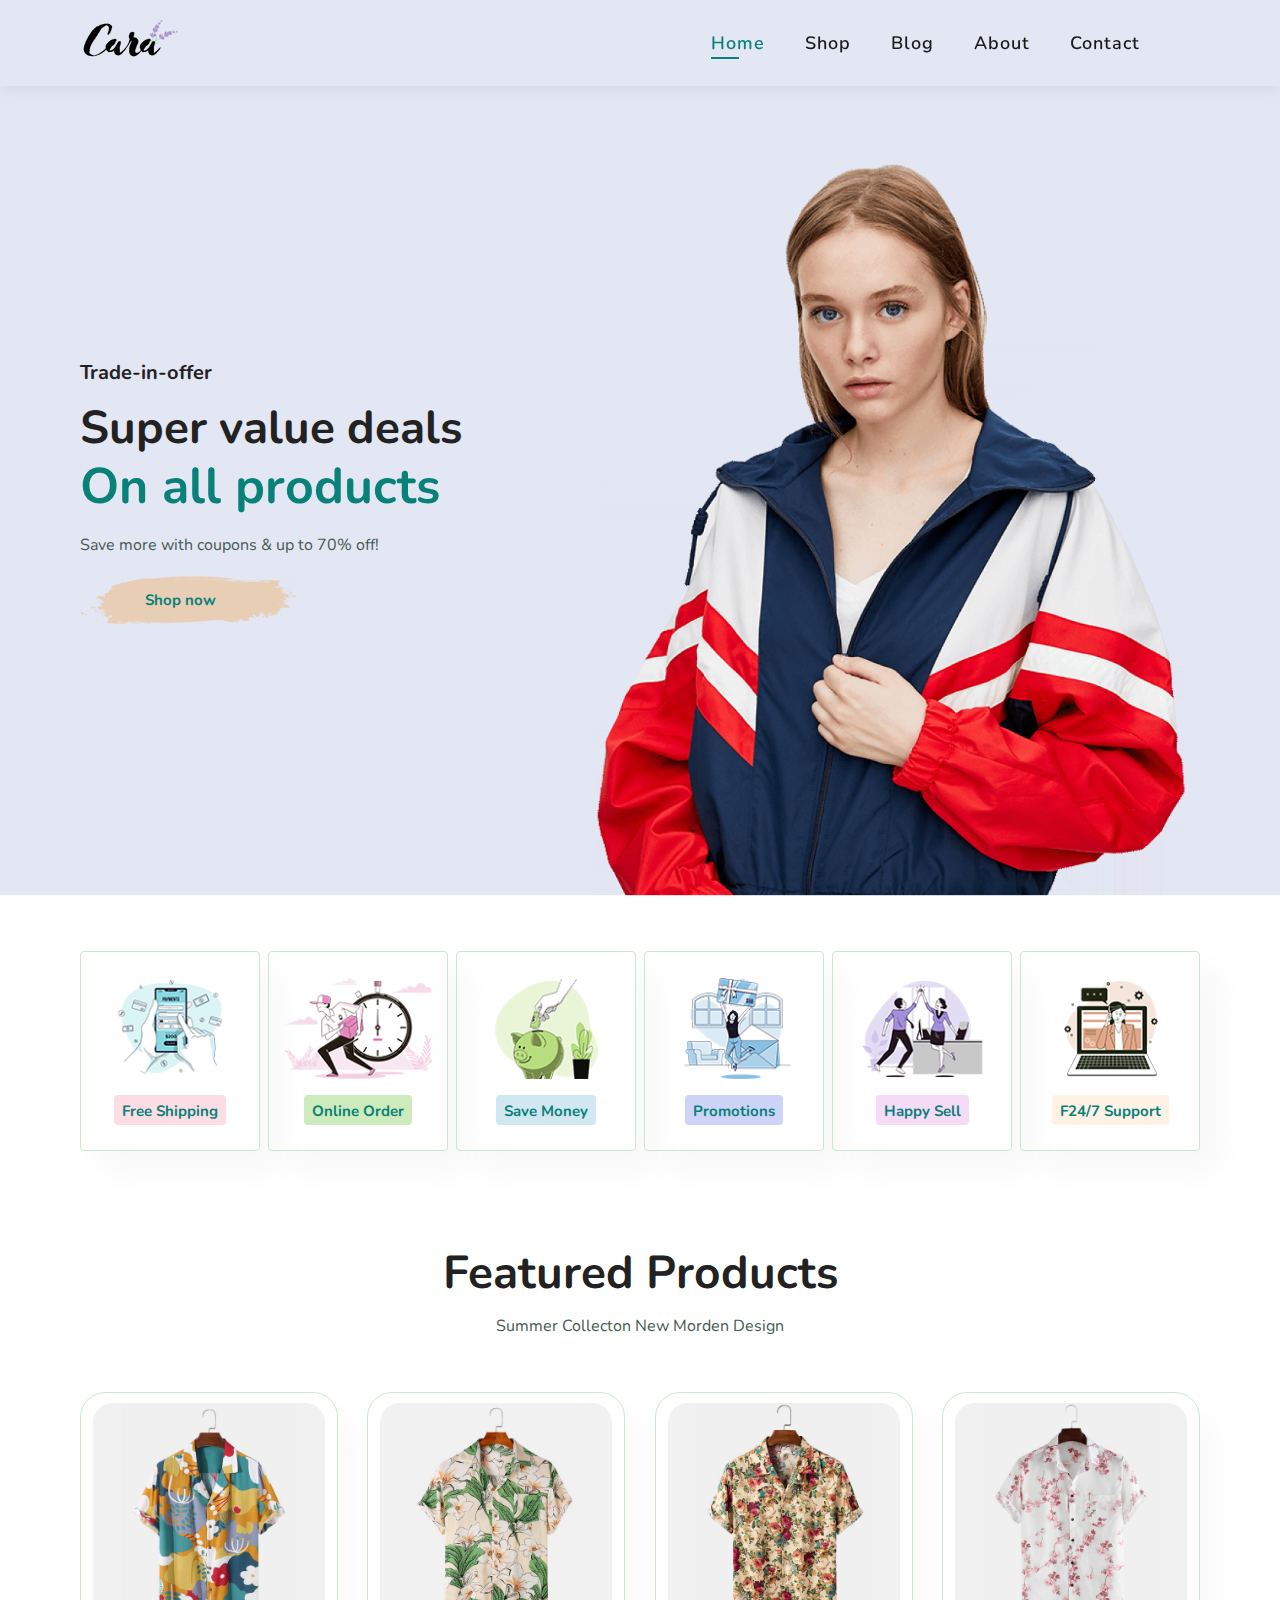
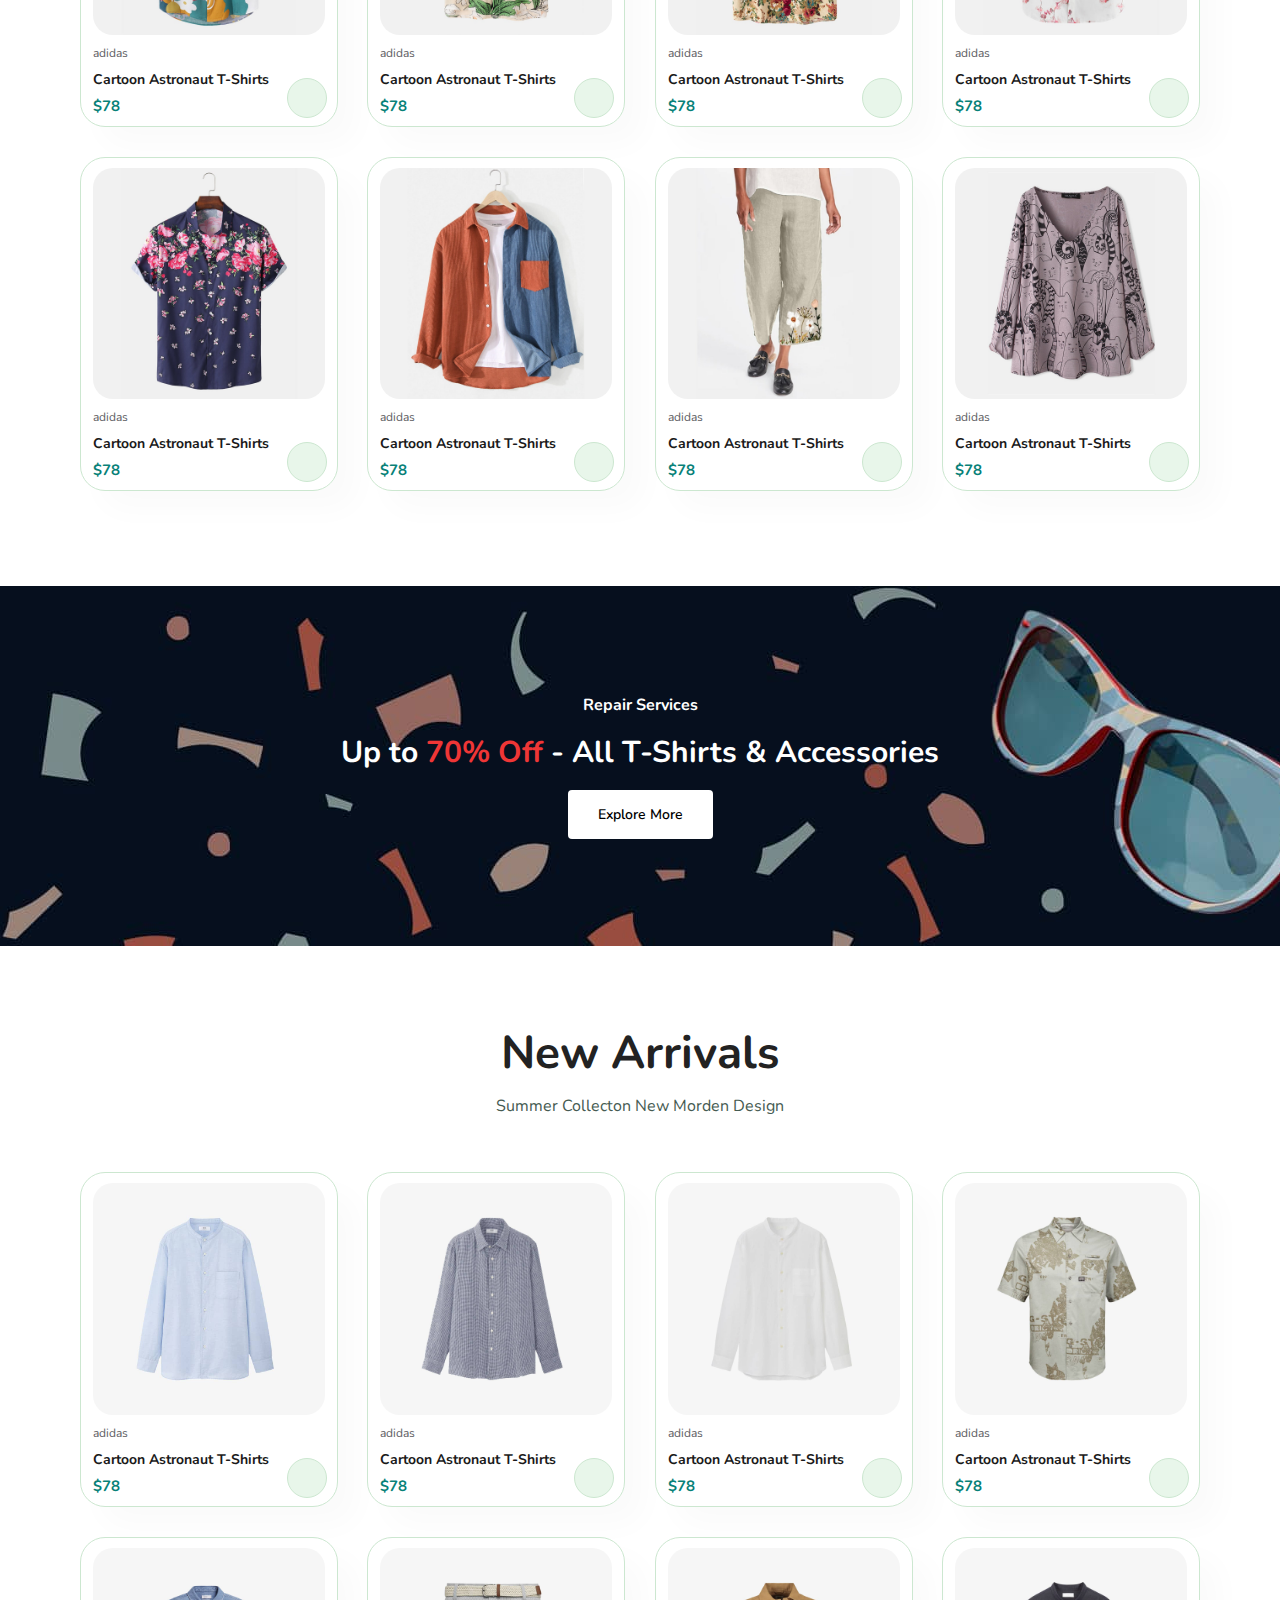
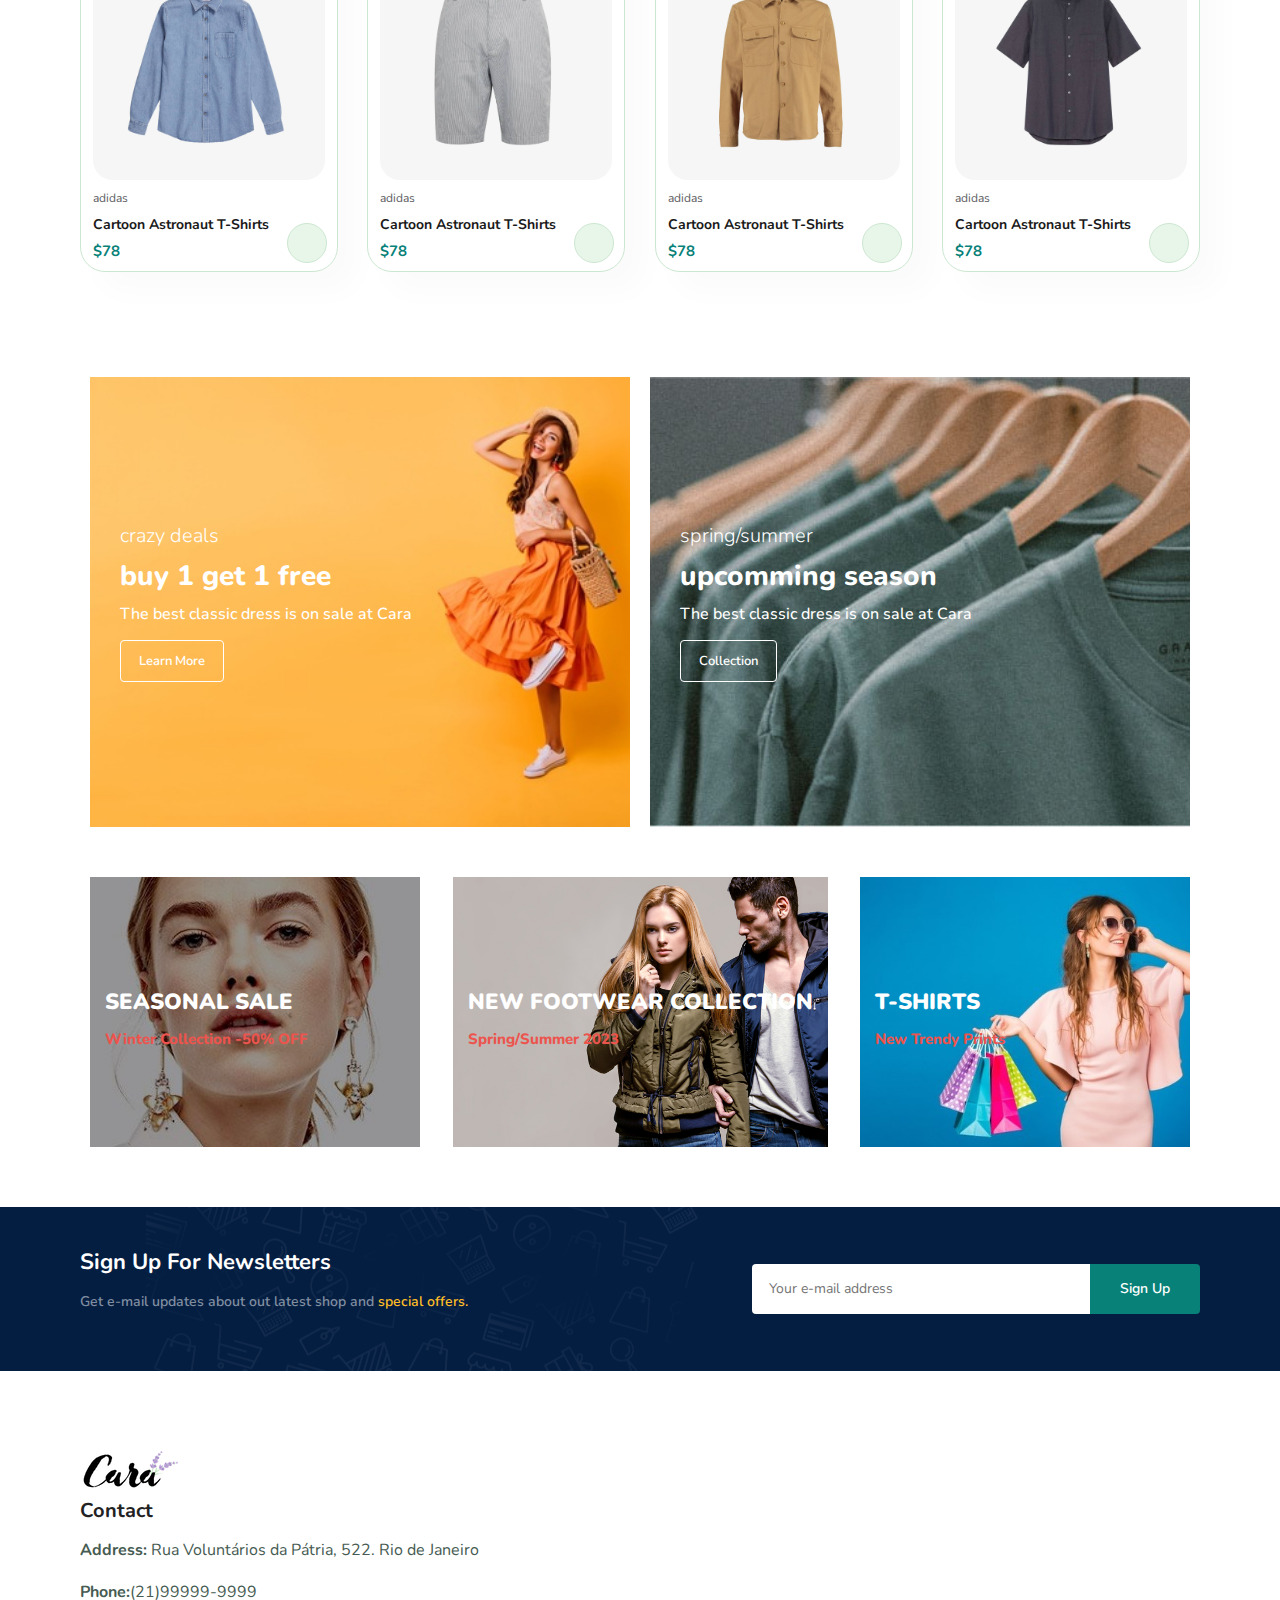
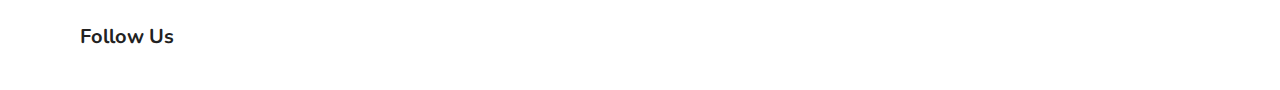
==== commit 76d246c3: "starting the footer with first column" ====
--- a/index.html
+++ b/index.html
@@ -417,6 +417,32 @@
       </div>
     </section>
 
+    <footer class="section-p1">
+      <div class="col">
+        <img src="img/logo.png" alt="">
+        <h4>Contact</h4>
+        <p><strong>Address:</strong>
+        Rua Voluntários da Pátria, 522. Rio de Janeiro</p>
+        <p><strong>Phone:</strong>(21)99999-9999</p>
+        <div class="follow">
+          <h4>Follow Us</h4>
+          <div class="icon">
+            <i class="fa-brands fa-facebook-f"></i>
+
+            <i class="fa-brands fa-x-twitter"></i>
+
+            <i class="fa-brands fa-instagram"></i>
+
+            <i class="fa-brands fa-pinterest"></i>
+
+            <i class="fa-brands fa-youtube"></i>
+          </div>
+        </div>
+      </div>
+
+
+    </footer>
+
     <script src="script.js"></script>
   </body>
 </html>
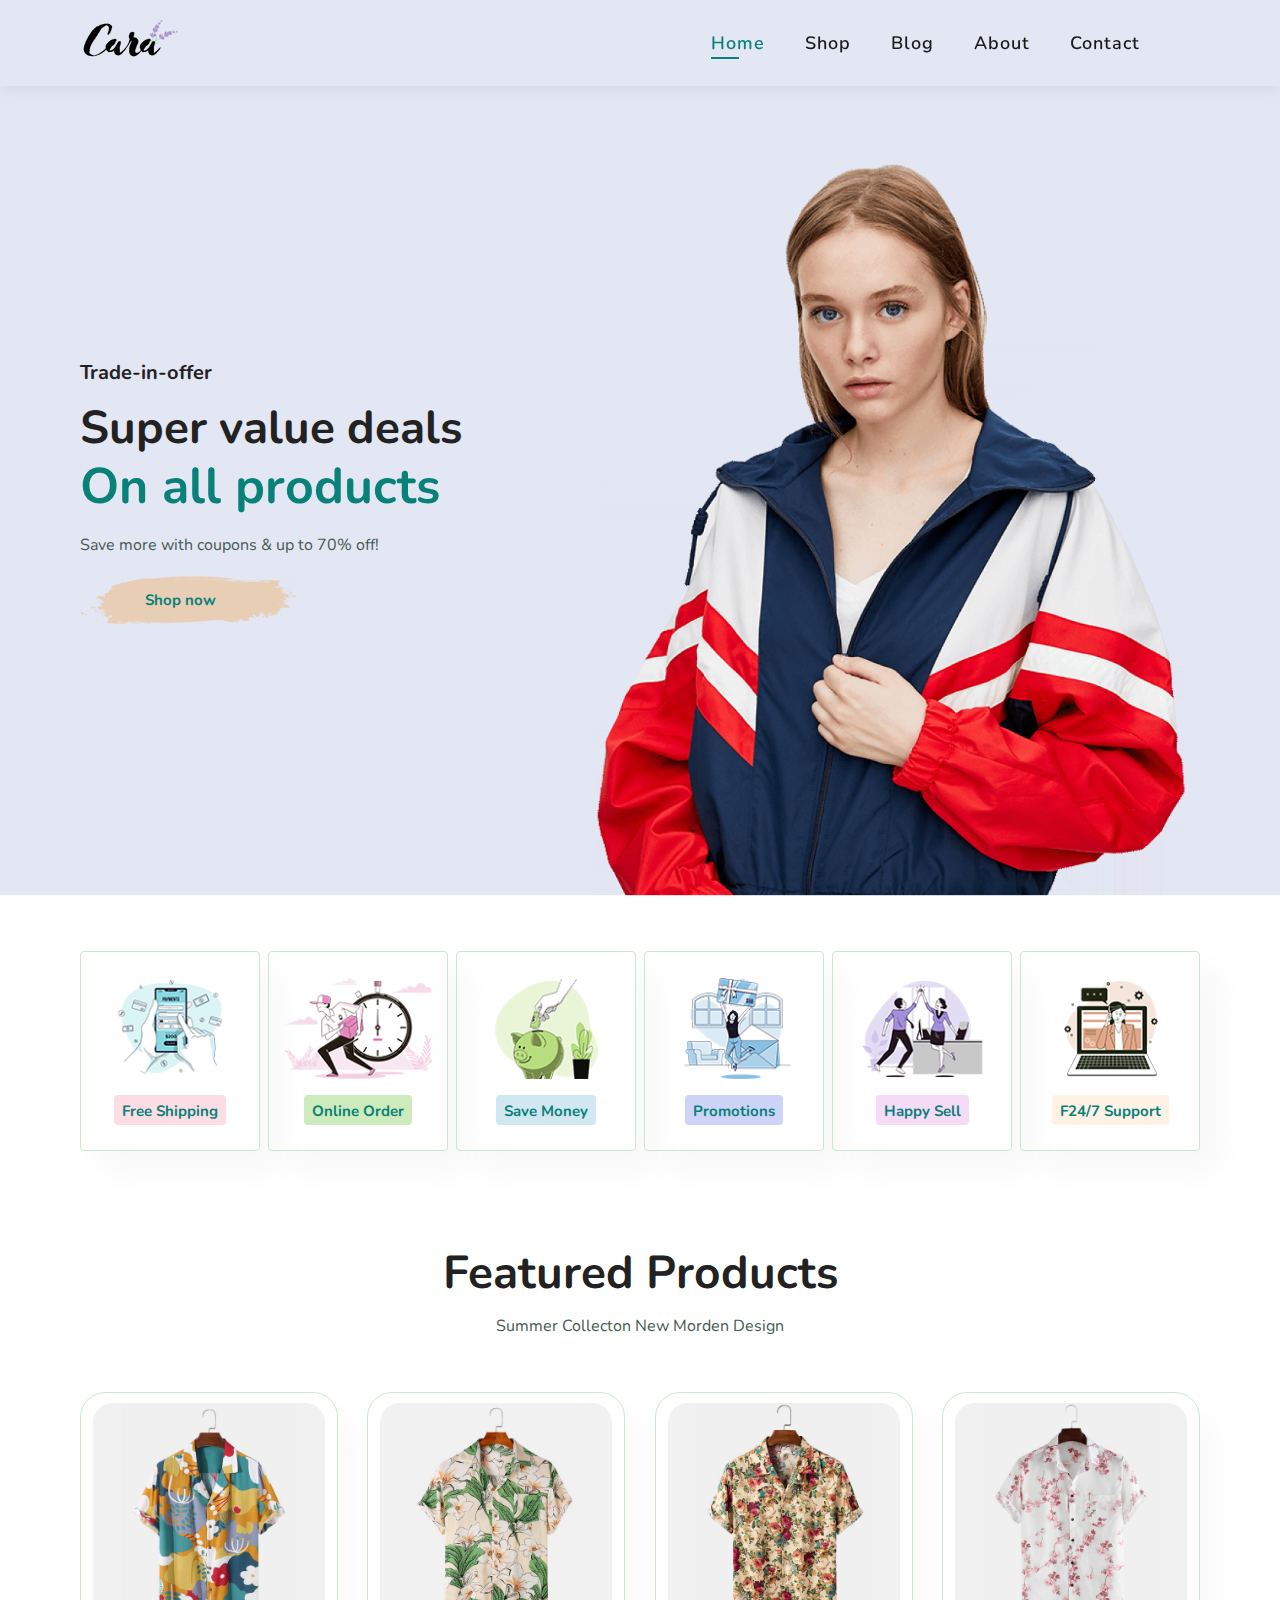
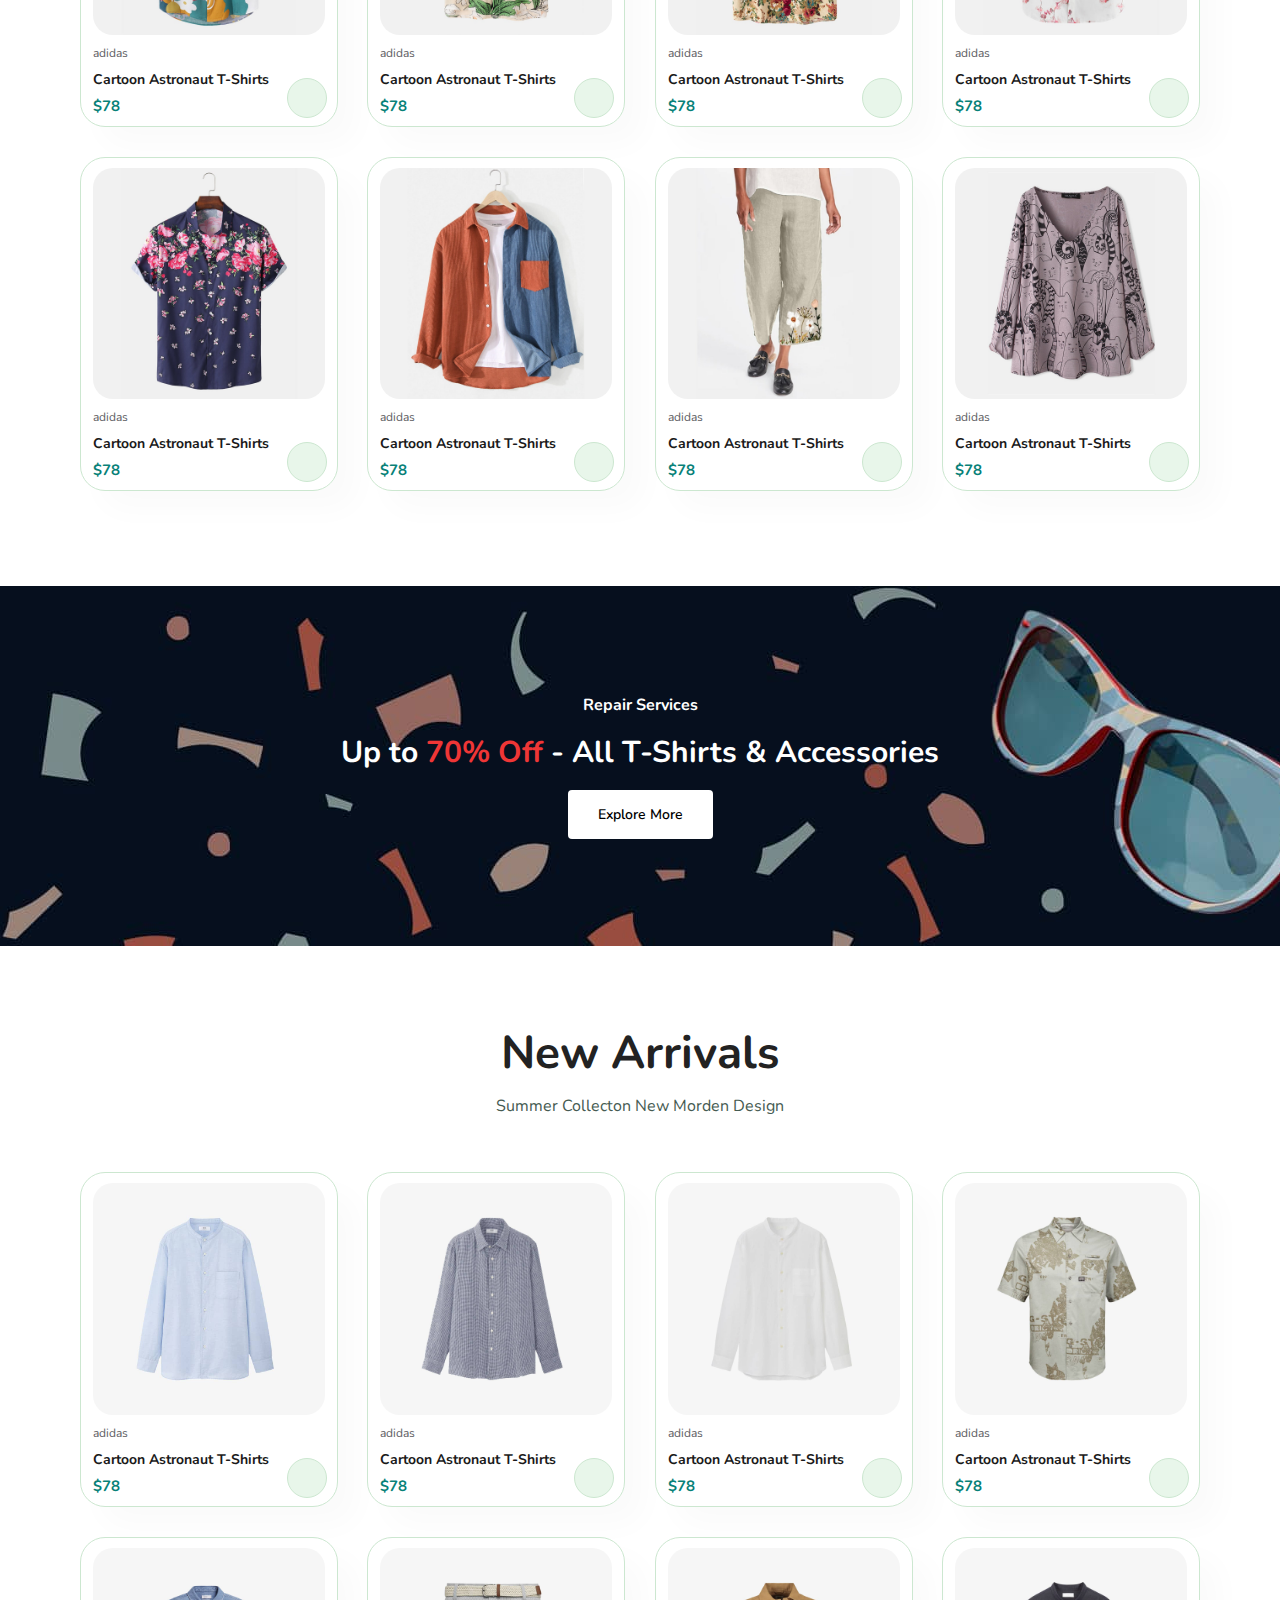
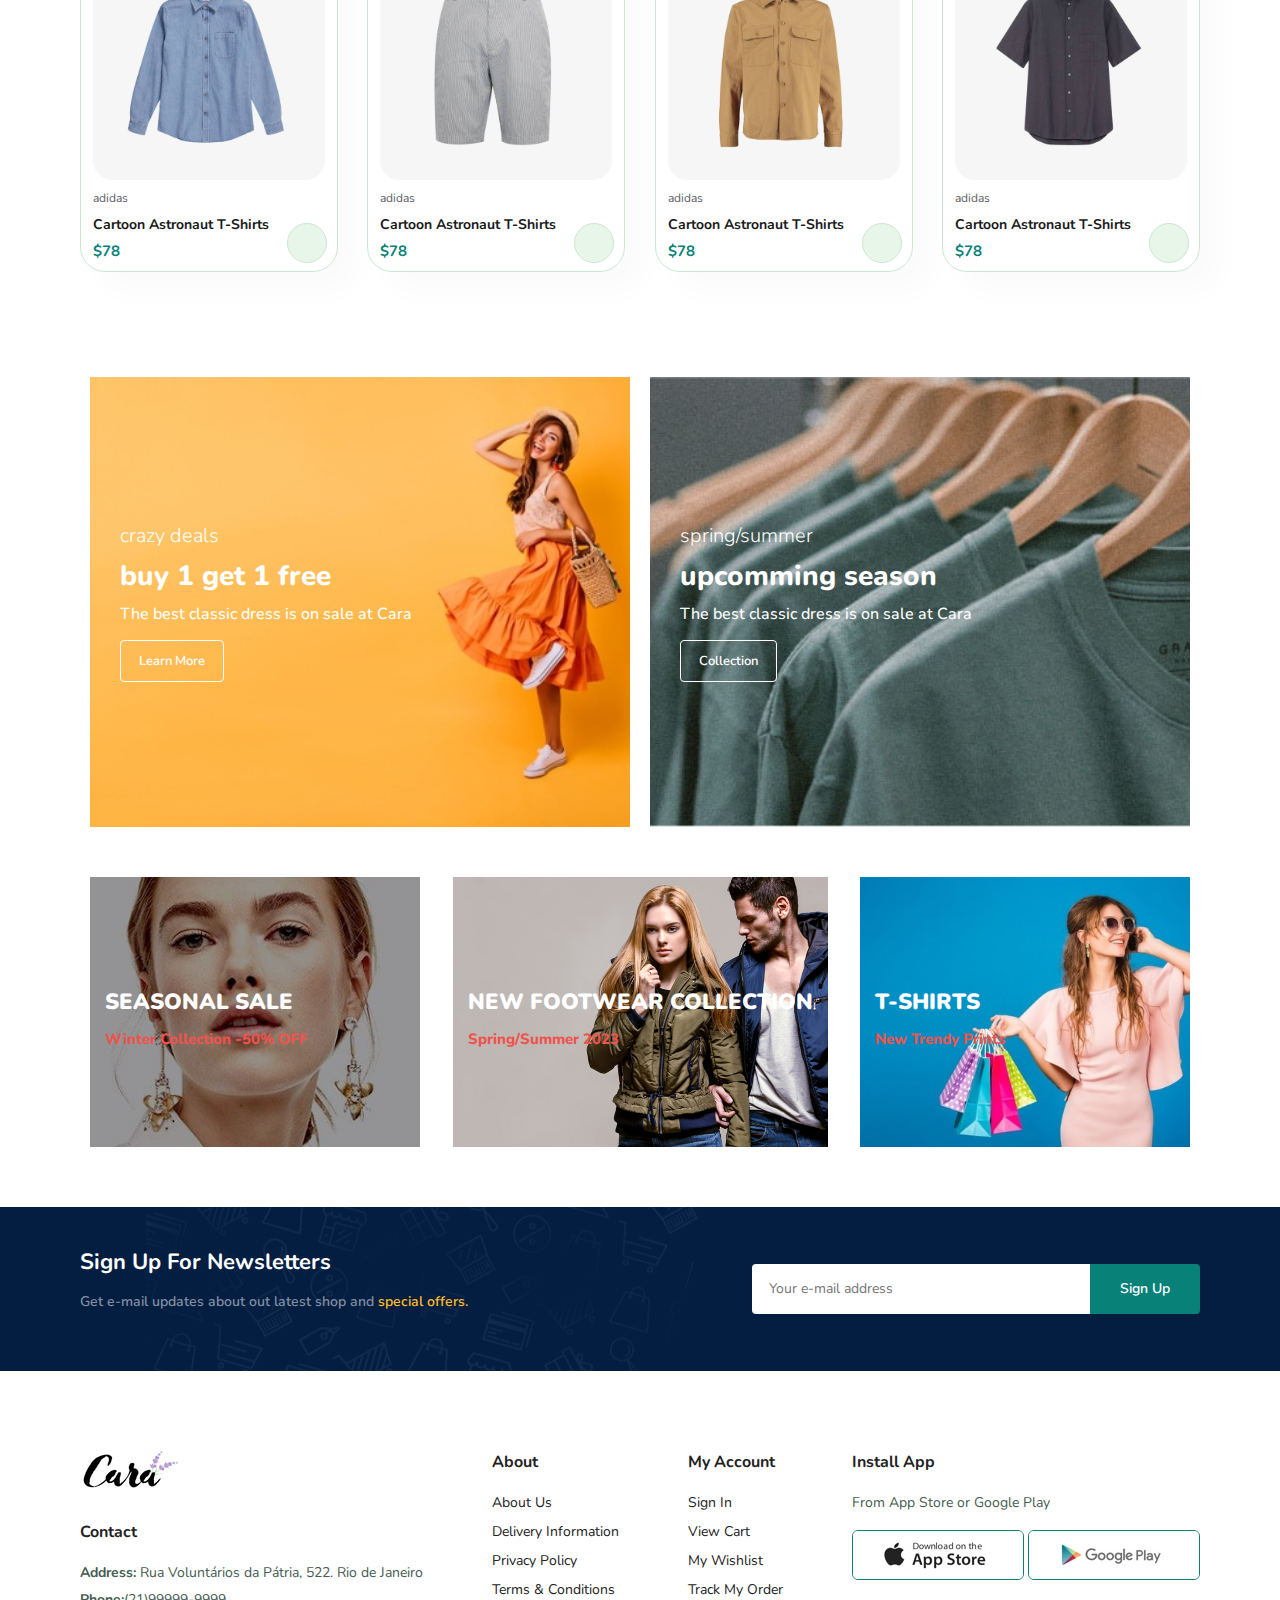
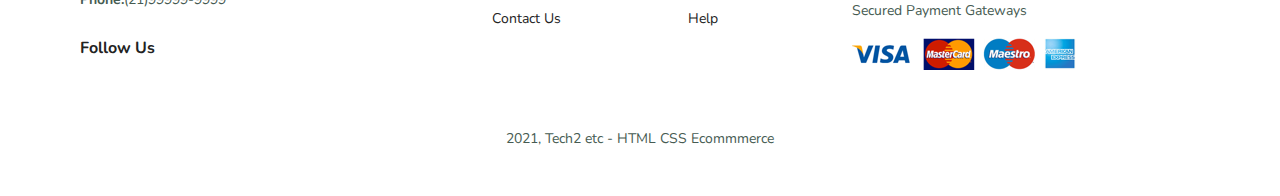
==== commit a4e0fff8: "footer done" ====
--- a/index.html
+++ b/index.html
@@ -419,10 +419,12 @@
 
     <footer class="section-p1">
       <div class="col">
-        <img src="img/logo.png" alt="">
+        <img class="logo" src="img/logo.png" alt="" />
         <h4>Contact</h4>
-        <p><strong>Address:</strong>
-        Rua Voluntários da Pátria, 522. Rio de Janeiro</p>
+        <p>
+          <strong>Address:</strong> Rua Voluntários da Pátria, 522. Rio de
+          Janeiro
+        </p>
         <p><strong>Phone:</strong>(21)99999-9999</p>
         <div class="follow">
           <h4>Follow Us</h4>
@@ -440,7 +442,38 @@
         </div>
       </div>
 
-
+      <div class="col">
+        <h4>About</h4>
+        <a href="#">About Us</a>
+        <a href="#">Delivery Information</a>
+        <a href="#">Privacy Policy</a>
+        <a href="#">Terms & Conditions</a>
+        <a href="#">Contact Us</a>
+      </div>
+
+      <div class="col">
+        <h4>My Account</h4>
+        <a href="#">Sign In</a>
+        <a href="#">View Cart</a>
+        <a href="#">My Wishlist</a>
+        <a href="#">Track My Order</a>
+        <a href="#">Help</a>
+      </div>
+
+      <div class="col install">
+        <h4>Install App</h4>
+        <p>From App Store or Google Play</p>
+        <div class="row">
+          <img src="img/pay/app.jpg" alt="" />
+          <img src="img/pay/play.jpg" alt="" />
+          <p>Secured Payment Gateways</p>
+        </div>
+        <img src="img/pay/pay.png" alt="" />
+      </div>
+
+      <div class="copyright">
+        <p>2021, Tech2 etc - HTML CSS Ecommmerce</p>
+      </div>
     </footer>
 
     <script src="script.js"></script>
--- a/style.css
+++ b/style.css
@@ -468,3 +468,69 @@
   border-top-left-radius: 0;
   border-bottom-left-radius: 0;
 }
+
+/* FOOTER */
+
+footer {
+  display: flex;
+  flex-wrap: wrap;
+  justify-content: space-between;
+}
+
+footer .col {
+  display: flex;
+  flex-direction: column;
+  align-items: flex-start;
+  margin-bottom: 20px;
+}
+
+footer .logo {
+  margin-bottom: 30px;
+}
+
+footer h4 {
+  font-size: 16px;
+  padding-bottom: 20px;
+}
+
+footer p {
+  font-size: 14px;
+  margin: 0 0 8px 0;
+}
+
+footer a {
+  font-size: 14px;
+  text-decoration: none;
+  color: #222;
+  padding-bottom: 10px;
+}
+
+footer .follow {
+  margin-top: 20px;
+}
+
+footer .follow i {
+  color: #465b52;
+  font-size: 22px;
+  padding-right: 8px;
+  cursor: pointer;
+}
+
+footer .install .row img {
+  border: 1px solid #088178;
+  border-radius: 6px;
+}
+
+footer .install img {
+  margin: 10px 0 15px 0;
+}
+
+footer .follow i:hover,
+footer a:hover {
+  color: #088178;
+}
+
+footer .copyright {
+  width: 100%;
+  text-align: center;
+}
